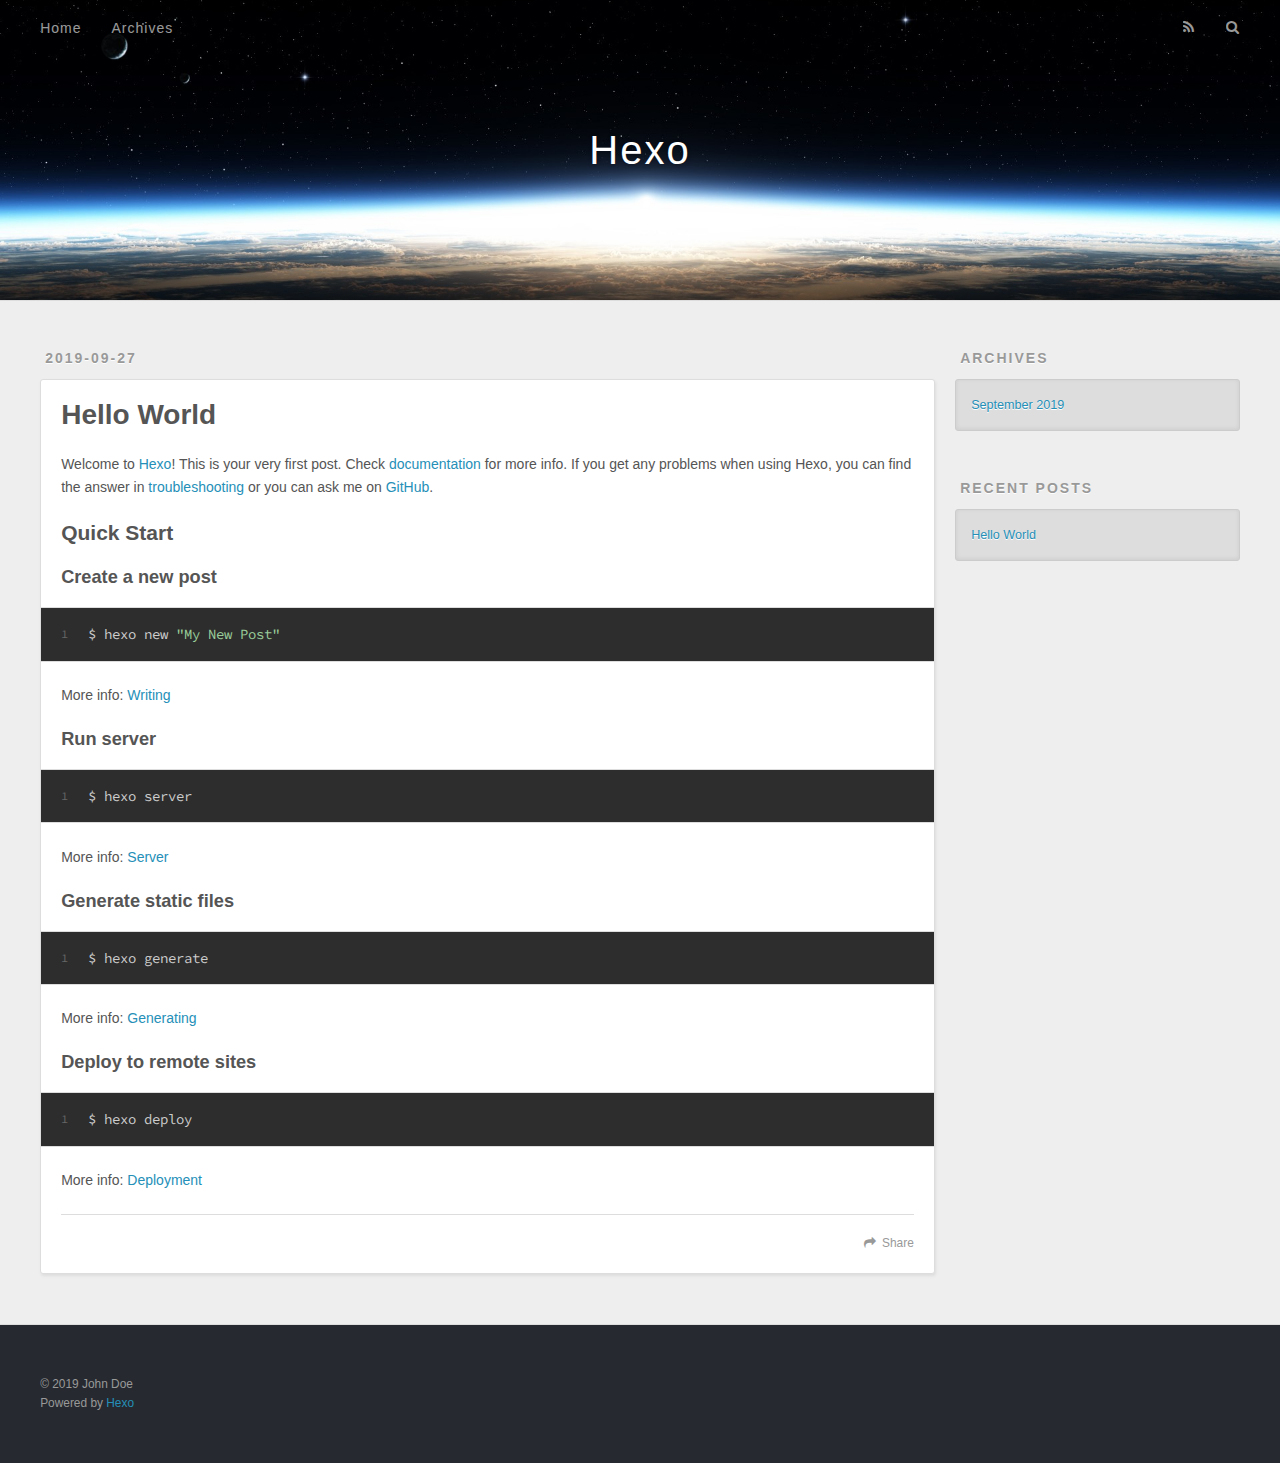
==== index.html @ 36902cad "Site updated: 2019-09-27 15:54:40" ====
<!DOCTYPE html>
<html>
<head><meta name="generator" content="Hexo 3.9.0">
  <meta charset="utf-8">
  

  
  <title>Hexo</title>
  <meta name="viewport" content="width=device-width, initial-scale=1, maximum-scale=1">
  <meta property="og:type" content="website">
<meta property="og:title" content="Hexo">
<meta property="og:url" content="http://yoursite.com/index.html">
<meta property="og:site_name" content="Hexo">
<meta property="og:locale" content="en">
<meta name="twitter:card" content="summary">
<meta name="twitter:title" content="Hexo">
  
    <link rel="alternate" href="/atom.xml" title="Hexo" type="application/atom+xml">
  
  
    <link rel="icon" href="/favicon.png">
  
  
    <link href="//fonts.googleapis.com/css?family=Source+Code+Pro" rel="stylesheet" type="text/css">
  
  <link rel="stylesheet" href="/css/style.css">
</head>
</html>
<body>
  <div id="container">
    <div id="wrap">
      <header id="header">
  <div id="banner"></div>
  <div id="header-outer" class="outer">
    <div id="header-title" class="inner">
      <h1 id="logo-wrap">
        <a href="/" id="logo">Hexo</a>
      </h1>
      
    </div>
    <div id="header-inner" class="inner">
      <nav id="main-nav">
        <a id="main-nav-toggle" class="nav-icon"></a>
        
          <a class="main-nav-link" href="/">Home</a>
        
          <a class="main-nav-link" href="/archives">Archives</a>
        
      </nav>
      <nav id="sub-nav">
        
          <a id="nav-rss-link" class="nav-icon" href="/atom.xml" title="RSS Feed"></a>
        
        <a id="nav-search-btn" class="nav-icon" title="Search"></a>
      </nav>
      <div id="search-form-wrap">
        <form action="//google.com/search" method="get" accept-charset="UTF-8" class="search-form"><input type="search" name="q" class="search-form-input" placeholder="Search"><button type="submit" class="search-form-submit">&#xF002;</button><input type="hidden" name="sitesearch" value="http://yoursite.com"></form>
      </div>
    </div>
  </div>
</header>
      <div class="outer">
        <section id="main">
  
    <article id="post-hello-world" class="article article-type-post" itemscope itemprop="blogPost">
  <div class="article-meta">
    <a href="/2019/09/27/hello-world/" class="article-date">
  <time datetime="2019-09-27T07:48:24.121Z" itemprop="datePublished">2019-09-27</time>
</a>
    
  </div>
  <div class="article-inner">
    
    
      <header class="article-header">
        
  
    <h1 itemprop="name">
      <a class="article-title" href="/2019/09/27/hello-world/">Hello World</a>
    </h1>
  

      </header>
    
    <div class="article-entry" itemprop="articleBody">
      
        <p>Welcome to <a href="https://hexo.io/" target="_blank" rel="noopener">Hexo</a>! This is your very first post. Check <a href="https://hexo.io/docs/" target="_blank" rel="noopener">documentation</a> for more info. If you get any problems when using Hexo, you can find the answer in <a href="https://hexo.io/docs/troubleshooting.html" target="_blank" rel="noopener">troubleshooting</a> or you can ask me on <a href="https://github.com/hexojs/hexo/issues" target="_blank" rel="noopener">GitHub</a>.</p>
<h2 id="Quick-Start"><a href="#Quick-Start" class="headerlink" title="Quick Start"></a>Quick Start</h2><h3 id="Create-a-new-post"><a href="#Create-a-new-post" class="headerlink" title="Create a new post"></a>Create a new post</h3><figure class="highlight bash"><table><tr><td class="gutter"><pre><span class="line">1</span><br></pre></td><td class="code"><pre><span class="line">$ hexo new <span class="string">"My New Post"</span></span><br></pre></td></tr></table></figure>

<p>More info: <a href="https://hexo.io/docs/writing.html" target="_blank" rel="noopener">Writing</a></p>
<h3 id="Run-server"><a href="#Run-server" class="headerlink" title="Run server"></a>Run server</h3><figure class="highlight bash"><table><tr><td class="gutter"><pre><span class="line">1</span><br></pre></td><td class="code"><pre><span class="line">$ hexo server</span><br></pre></td></tr></table></figure>

<p>More info: <a href="https://hexo.io/docs/server.html" target="_blank" rel="noopener">Server</a></p>
<h3 id="Generate-static-files"><a href="#Generate-static-files" class="headerlink" title="Generate static files"></a>Generate static files</h3><figure class="highlight bash"><table><tr><td class="gutter"><pre><span class="line">1</span><br></pre></td><td class="code"><pre><span class="line">$ hexo generate</span><br></pre></td></tr></table></figure>

<p>More info: <a href="https://hexo.io/docs/generating.html" target="_blank" rel="noopener">Generating</a></p>
<h3 id="Deploy-to-remote-sites"><a href="#Deploy-to-remote-sites" class="headerlink" title="Deploy to remote sites"></a>Deploy to remote sites</h3><figure class="highlight bash"><table><tr><td class="gutter"><pre><span class="line">1</span><br></pre></td><td class="code"><pre><span class="line">$ hexo deploy</span><br></pre></td></tr></table></figure>

<p>More info: <a href="https://hexo.io/docs/deployment.html" target="_blank" rel="noopener">Deployment</a></p>

      
    </div>
    <footer class="article-footer">
      <a data-url="http://yoursite.com/2019/09/27/hello-world/" data-id="ck11tum9l0000dov4qiqhm4bk" class="article-share-link">Share</a>
      
      
    </footer>
  </div>
  
</article>


  


</section>
        
          <aside id="sidebar">
  
    

  
    

  
    
  
    
  <div class="widget-wrap">
    <h3 class="widget-title">Archives</h3>
    <div class="widget">
      <ul class="archive-list"><li class="archive-list-item"><a class="archive-list-link" href="/archives/2019/09/">September 2019</a></li></ul>
    </div>
  </div>


  
    
  <div class="widget-wrap">
    <h3 class="widget-title">Recent Posts</h3>
    <div class="widget">
      <ul>
        
          <li>
            <a href="/2019/09/27/hello-world/">Hello World</a>
          </li>
        
      </ul>
    </div>
  </div>

  
</aside>
        
      </div>
      <footer id="footer">
  
  <div class="outer">
    <div id="footer-info" class="inner">
      &copy; 2019 John Doe<br>
      Powered by <a href="http://hexo.io/" target="_blank">Hexo</a>
    </div>
  </div>
</footer>
    </div>
    <nav id="mobile-nav">
  
    <a href="/" class="mobile-nav-link">Home</a>
  
    <a href="/archives" class="mobile-nav-link">Archives</a>
  
</nav>
    

<script src="//ajax.googleapis.com/ajax/libs/jquery/2.0.3/jquery.min.js"></script>


  <link rel="stylesheet" href="/fancybox/jquery.fancybox.css">
  <script src="/fancybox/jquery.fancybox.pack.js"></script>


<script src="/js/script.js"></script>



  </div>
</body>
</html>
---- css/style.css ----
body {
  width: 100%;
}
body:before,
body:after {
  content: "";
  display: table;
}
body:after {
  clear: both;
}
html,
body,
div,
span,
applet,
object,
iframe,
h1,
h2,
h3,
h4,
h5,
h6,
p,
blockquote,
pre,
a,
abbr,
acronym,
address,
big,
cite,
code,
del,
dfn,
em,
img,
ins,
kbd,
q,
s,
samp,
small,
strike,
strong,
sub,
sup,
tt,
var,
dl,
dt,
dd,
ol,
ul,
li,
fieldset,
form,
label,
legend,
table,
caption,
tbody,
tfoot,
thead,
tr,
th,
td {
  margin: 0;
  padding: 0;
  border: 0;
  outline: 0;
  font-weight: inherit;
  font-style: inherit;
  font-family: inherit;
  font-size: 100%;
  vertical-align: baseline;
}
body {
  line-height: 1;
  color: #000;
  background: #fff;
}
ol,
ul {
  list-style: none;
}
table {
  border-collapse: separate;
  border-spacing: 0;
  vertical-align: middle;
}
caption,
th,
td {
  text-align: left;
  font-weight: normal;
  vertical-align: middle;
}
a img {
  border: none;
}
input,
button {
  margin: 0;
  padding: 0;
}
input::-moz-focus-inner,
button::-moz-focus-inner {
  border: 0;
  padding: 0;
}
@font-face {
  font-family: FontAwesome;
  font-style: normal;
  font-weight: normal;
  src: url("fonts/fontawesome-webfont.eot?v=#4.0.3");
  src: url("fonts/fontawesome-webfont.eot?#iefix&v=#4.0.3") format("embedded-opentype"), url("fonts/fontawesome-webfont.woff?v=#4.0.3") format("woff"), url("fonts/fontawesome-webfont.ttf?v=#4.0.3") format("truetype"), url("fonts/fontawesome-webfont.svg#fontawesomeregular?v=#4.0.3") format("svg");
}
html,
body,
#container {
  height: 100%;
}
body {
  background: #eee;
  font: 14px -apple-system, BlinkMacSystemFont, "Segoe UI", "Roboto", "Oxygen", "Ubuntu", "Cantarell", "Fira Sans", "Droid Sans", "Helvetica Neue", sans-serif;
  -webkit-text-size-adjust: 100%;
}
.outer {
  max-width: 1220px;
  margin: 0 auto;
  padding: 0 20px;
}
.outer:before,
.outer:after {
  content: "";
  display: table;
}
.outer:after {
  clear: both;
}
.inner {
  display: inline;
  float: left;
  width: 98.33333333333333%;
  margin: 0 0.833333333333333%;
}
.left,
.alignleft {
  float: left;
}
.right,
.alignright {
  float: right;
}
.clear {
  clear: both;
}
#container {
  position: relative;
}
.mobile-nav-on {
  overflow: hidden;
}
#wrap {
  height: 100%;
  width: 100%;
  position: absolute;
  top: 0;
  left: 0;
  -webkit-transition: 0.2s ease-out;
  -moz-transition: 0.2s ease-out;
  -ms-transition: 0.2s ease-out;
  transition: 0.2s ease-out;
  z-index: 1;
  background: #eee;
}
.mobile-nav-on #wrap {
  left: 280px;
}
@media screen and (min-width: 768px) {
  #main {
    display: inline;
    float: left;
    width: 73.33333333333333%;
    margin: 0 0.833333333333333%;
  }
}
.article-date,
.article-category-link,
.archive-year,
.widget-title {
  text-decoration: none;
  text-transform: uppercase;
  letter-spacing: 2px;
  color: #999;
  margin-bottom: 1em;
  margin-left: 5px;
  line-height: 1em;
  text-shadow: 0 1px #fff;
  font-weight: bold;
}
.article-inner,
.archive-article-inner {
  background: #fff;
  -webkit-box-shadow: 1px 2px 3px #ddd;
  box-shadow: 1px 2px 3px #ddd;
  border: 1px solid #ddd;
  border-radius: 3px;
}
.article-entry h1,
.widget h1 {
  font-size: 2em;
}
.article-entry h2,
.widget h2 {
  font-size: 1.5em;
}
.article-entry h3,
.widget h3 {
  font-size: 1.3em;
}
.article-entry h4,
.widget h4 {
  font-size: 1.2em;
}
.article-entry h5,
.widget h5 {
  font-size: 1em;
}
.article-entry h6,
.widget h6 {
  font-size: 1em;
  color: #999;
}
.article-entry hr,
.widget hr {
  border: 1px dashed #ddd;
}
.article-entry strong,
.widget strong {
  font-weight: bold;
}
.article-entry em,
.widget em,
.article-entry cite,
.widget cite {
  font-style: italic;
}
.article-entry sup,
.widget sup,
.article-entry sub,
.widget sub {
  font-size: 0.75em;
  line-height: 0;
  position: relative;
  vertical-align: baseline;
}
.article-entry sup,
.widget sup {
  top: -0.5em;
}
.article-entry sub,
.widget sub {
  bottom: -0.2em;
}
.article-entry small,
.widget small {
  font-size: 0.85em;
}
.article-entry acronym,
.widget acronym,
.article-entry abbr,
.widget abbr {
  border-bottom: 1px dotted;
}
.article-entry ul,
.widget ul,
.article-entry ol,
.widget ol,
.article-entry dl,
.widget dl {
  margin: 0 20px;
  line-height: 1.6em;
}
.article-entry ul ul,
.widget ul ul,
.article-entry ol ul,
.widget ol ul,
.article-entry ul ol,
.widget ul ol,
.article-entry ol ol,
.widget ol ol {
  margin-top: 0;
  margin-bottom: 0;
}
.article-entry ul,
.widget ul {
  list-style: disc;
}
.article-entry ol,
.widget ol {
  list-style: decimal;
}
.article-entry dt,
.widget dt {
  font-weight: bold;
}
#header {
  height: 300px;
  position: relative;
  border-bottom: 1px solid #ddd;
}
#header:before,
#header:after {
  content: "";
  position: absolute;
  left: 0;
  right: 0;
  height: 40px;
}
#header:before {
  top: 0;
  background: -webkit-linear-gradient(rgba(0,0,0,0.2), transparent);
  background: -moz-linear-gradient(rgba(0,0,0,0.2), transparent);
  background: -ms-linear-gradient(rgba(0,0,0,0.2), transparent);
  background: linear-gradient(rgba(0,0,0,0.2), transparent);
}
#header:after {
  bottom: 0;
  background: -webkit-linear-gradient(transparent, rgba(0,0,0,0.2));
  background: -moz-linear-gradient(transparent, rgba(0,0,0,0.2));
  background: -ms-linear-gradient(transparent, rgba(0,0,0,0.2));
  background: linear-gradient(transparent, rgba(0,0,0,0.2));
}
#header-outer {
  height: 100%;
  position: relative;
}
#header-inner {
  position: relative;
  overflow: hidden;
}
#banner {
  position: absolute;
  top: 0;
  left: 0;
  width: 100%;
  height: 100%;
  background: url("images/banner.jpg") center #000;
  -webkit-background-size: cover;
  -moz-background-size: cover;
  background-size: cover;
  z-index: -1;
}
#header-title {
  text-align: center;
  height: 40px;
  position: absolute;
  top: 50%;
  left: 0;
  margin-top: -20px;
}
#logo,
#subtitle {
  text-decoration: none;
  color: #fff;
  font-weight: 300;
  text-shadow: 0 1px 4px rgba(0,0,0,0.3);
}
#logo {
  font-size: 40px;
  line-height: 40px;
  letter-spacing: 2px;
}
#subtitle {
  font-size: 16px;
  line-height: 16px;
  letter-spacing: 1px;
}
#subtitle-wrap {
  margin-top: 16px;
}
#main-nav {
  float: left;
  margin-left: -15px;
}
.nav-icon,
.main-nav-link {
  float: left;
  color: #fff;
  opacity: 0.6;
  text-decoration: none;
  text-shadow: 0 1px rgba(0,0,0,0.2);
  -webkit-transition: opacity 0.2s;
  -moz-transition: opacity 0.2s;
  -ms-transition: opacity 0.2s;
  transition: opacity 0.2s;
  display: block;
  padding: 20px 15px;
}
.nav-icon:hover,
.main-nav-link:hover {
  opacity: 1;
}
.nav-icon {
  font-family: FontAwesome;
  text-align: center;
  font-size: 14px;
  width: 14px;
  height: 14px;
  padding: 20px 15px;
  position: relative;
  cursor: pointer;
}
.main-nav-link {
  font-weight: 300;
  letter-spacing: 1px;
}
@media screen and (max-width: 479px) {
  .main-nav-link {
    display: none;
  }
}
#main-nav-toggle {
  display: none;
}
#main-nav-toggle:before {
  content: "\f0c9";
}
@media screen and (max-width: 479px) {
  #main-nav-toggle {
    display: block;
  }
}
#sub-nav {
  float: right;
  margin-right: -15px;
}
#nav-rss-link:before {
  content: "\f09e";
}
#nav-search-btn:before {
  content: "\f002";
}
#search-form-wrap {
  position: absolute;
  top: 15px;
  width: 150px;
  height: 30px;
  right: -150px;
  opacity: 0;
  -webkit-transition: 0.2s ease-out;
  -moz-transition: 0.2s ease-out;
  -ms-transition: 0.2s ease-out;
  transition: 0.2s ease-out;
}
#search-form-wrap.on {
  opacity: 1;
  right: 0;
}
@media screen and (max-width: 479px) {
  #search-form-wrap {
    width: 100%;
    right: -100%;
  }
}
.search-form {
  position: absolute;
  top: 0;
  left: 0;
  right: 0;
  background: #fff;
  padding: 5px 15px;
  border-radius: 15px;
  -webkit-box-shadow: 0 0 10px rgba(0,0,0,0.3);
  box-shadow: 0 0 10px rgba(0,0,0,0.3);
}
.search-form-input {
  border: none;
  background: none;
  color: #555;
  width: 100%;
  font: 13px -apple-system, BlinkMacSystemFont, "Segoe UI", "Roboto", "Oxygen", "Ubuntu", "Cantarell", "Fira Sans", "Droid Sans", "Helvetica Neue", sans-serif;
  outline: none;
}
.search-form-input::-webkit-search-results-decoration,
.search-form-input::-webkit-search-cancel-button {
  -webkit-appearance: none;
}
.search-form-submit {
  position: absolute;
  top: 50%;
  right: 10px;
  margin-top: -7px;
  font: 13px FontAwesome;
  border: none;
  background: none;
  color: #bbb;
  cursor: pointer;
}
.search-form-submit:hover,
.search-form-submit:focus {
  color: #777;
}
.article {
  margin: 50px 0;
}
.article-inner {
  overflow: hidden;
}
.article-meta:before,
.article-meta:after {
  content: "";
  display: table;
}
.article-meta:after {
  clear: both;
}
.article-date {
  float: left;
}
.article-category {
  float: left;
  line-height: 1em;
  color: #ccc;
  text-shadow: 0 1px #fff;
  margin-left: 8px;
}
.article-category:before {
  content: "\2022";
}
.article-category-link {
  margin: 0 12px 1em;
}
.article-header {
  padding: 20px 20px 0;
}
.article-title {
  text-decoration: none;
  font-size: 2em;
  font-weight: bold;
  color: #555;
  line-height: 1.1em;
  -webkit-transition: color 0.2s;
  -moz-transition: color 0.2s;
  -ms-transition: color 0.2s;
  transition: color 0.2s;
}
a.article-title:hover {
  color: #258fb8;
}
.article-entry {
  color: #555;
  padding: 0 20px;
}
.article-entry:before,
.article-entry:after {
  content: "";
  display: table;
}
.article-entry:after {
  clear: both;
}
.article-entry p,
.article-entry table {
  line-height: 1.6em;
  margin: 1.6em 0;
}
.article-entry h1,
.article-entry h2,
.article-entry h3,
.article-entry h4,
.article-entry h5,
.article-entry h6 {
  font-weight: bold;
}
.article-entry h1,
.article-entry h2,
.article-entry h3,
.article-entry h4,
.article-entry h5,
.article-entry h6 {
  line-height: 1.1em;
  margin: 1.1em 0;
}
.article-entry a {
  color: #258fb8;
  text-decoration: none;
}
.article-entry a:hover {
  text-decoration: underline;
}
.article-entry ul,
.article-entry ol,
.article-entry dl {
  margin-top: 1.6em;
  margin-bottom: 1.6em;
}
.article-entry img,
.article-entry video {
  max-width: 100%;
  height: auto;
  display: block;
  margin: auto;
}
.article-entry iframe {
  border: none;
}
.article-entry table {
  width: 100%;
  border-collapse: collapse;
  border-spacing: 0;
}
.article-entry th {
  font-weight: bold;
  border-bottom: 3px solid #ddd;
  padding-bottom: 0.5em;
}
.article-entry td {
  border-bottom: 1px solid #ddd;
  padding: 10px 0;
}
.article-entry blockquote {
  font-family: Georgia, "Times New Roman", serif;
  font-size: 1.4em;
  margin: 1.6em 20px;
  text-align: center;
}
.article-entry blockquote footer {
  font-size: 14px;
  margin: 1.6em 0;
  font-family: -apple-system, BlinkMacSystemFont, "Segoe UI", "Roboto", "Oxygen", "Ubuntu", "Cantarell", "Fira Sans", "Droid Sans", "Helvetica Neue", sans-serif;
}
.article-entry blockquote footer cite:before {
  content: "—";
  padding: 0 0.5em;
}
.article-entry .pullquote {
  text-align: left;
  width: 45%;
  margin: 0;
}
.article-entry .pullquote.left {
  margin-left: 0.5em;
  margin-right: 1em;
}
.article-entry .pullquote.right {
  margin-right: 0.5em;
  margin-left: 1em;
}
.article-entry .caption {
  color: #999;
  display: block;
  font-size: 0.9em;
  margin-top: 0.5em;
  position: relative;
  text-align: center;
}
.article-entry .video-container {
  position: relative;
  padding-top: 56.25%;
  height: 0;
  overflow: hidden;
}
.article-entry .video-container iframe,
.article-entry .video-container object,
.article-entry .video-container embed {
  position: absolute;
  top: 0;
  left: 0;
  width: 100%;
  height: 100%;
  margin-top: 0;
}
.article-more-link a {
  display: inline-block;
  line-height: 1em;
  padding: 6px 15px;
  border-radius: 15px;
  background: #eee;
  color: #999;
  text-shadow: 0 1px #fff;
  text-decoration: none;
}
.article-more-link a:hover {
  background: #258fb8;
  color: #fff;
  text-decoration: none;
  text-shadow: 0 1px #1e7293;
}
.article-footer {
  font-size: 0.85em;
  line-height: 1.6em;
  border-top: 1px solid #ddd;
  padding-top: 1.6em;
  margin: 0 20px 20px;
}
.article-footer:before,
.article-footer:after {
  content: "";
  display: table;
}
.article-footer:after {
  clear: both;
}
.article-footer a {
  color: #999;
  text-decoration: none;
}
.article-footer a:hover {
  color: #555;
}
.article-tag-list-item {
  float: left;
  margin-right: 10px;
}
.article-tag-list-link:before {
  content: "#";
}
.article-comment-link {
  float: right;
}
.article-comment-link:before {
  content: "\f075";
  font-family: FontAwesome;
  padding-right: 8px;
}
.article-share-link {
  cursor: pointer;
  float: right;
  margin-left: 20px;
}
.article-share-link:before {
  content: "\f064";
  font-family: FontAwesome;
  padding-right: 6px;
}
#article-nav {
  position: relative;
}
#article-nav:before,
#article-nav:after {
  content: "";
  display: table;
}
#article-nav:after {
  clear: both;
}
@media screen and (min-width: 768px) {
  #article-nav {
    margin: 50px 0;
  }
  #article-nav:before {
    width: 8px;
    height: 8px;
    position: absolute;
    top: 50%;
    left: 50%;
    margin-top: -4px;
    margin-left: -4px;
    content: "";
    border-radius: 50%;
    background: #ddd;
    -webkit-box-shadow: 0 1px 2px #fff;
    box-shadow: 0 1px 2px #fff;
  }
}
.article-nav-link-wrap {
  text-decoration: none;
  text-shadow: 0 1px #fff;
  color: #999;
  -webkit-box-sizing: border-box;
  -moz-box-sizing: border-box;
  box-sizing: border-box;
  margin-top: 50px;
  text-align: center;
  display: block;
}
.article-nav-link-wrap:hover {
  color: #555;
}
@media screen and (min-width: 768px) {
  .article-nav-link-wrap {
    width: 50%;
    margin-top: 0;
  }
}
@media screen and (min-width: 768px) {
  #article-nav-newer {
    float: left;
    text-align: right;
    padding-right: 20px;
  }
}
@media screen and (min-width: 768px) {
  #article-nav-older {
    float: right;
    text-align: left;
    padding-left: 20px;
  }
}
.article-nav-caption {
  text-transform: uppercase;
  letter-spacing: 2px;
  color: #ddd;
  line-height: 1em;
  font-weight: bold;
}
#article-nav-newer .article-nav-caption {
  margin-right: -2px;
}
.article-nav-title {
  font-size: 0.85em;
  line-height: 1.6em;
  margin-top: 0.5em;
}
.article-share-box {
  position: absolute;
  display: none;
  background: #fff;
  -webkit-box-shadow: 1px 2px 10px rgba(0,0,0,0.2);
  box-shadow: 1px 2px 10px rgba(0,0,0,0.2);
  border-radius: 3px;
  margin-left: -145px;
  overflow: hidden;
  z-index: 1;
}
.article-share-box.on {
  display: block;
}
.article-share-input {
  width: 100%;
  background: none;
  -webkit-box-sizing: border-box;
  -moz-box-sizing: border-box;
  box-sizing: border-box;
  font: 14px -apple-system, BlinkMacSystemFont, "Segoe UI", "Roboto", "Oxygen", "Ubuntu", "Cantarell", "Fira Sans", "Droid Sans", "Helvetica Neue", sans-serif;
  padding: 0 15px;
  color: #555;
  outline: none;
  border: 1px solid #ddd;
  border-radius: 3px 3px 0 0;
  height: 36px;
  line-height: 36px;
}
.article-share-links {
  background: #eee;
}
.article-share-links:before,
.article-share-links:after {
  content: "";
  display: table;
}
.article-share-links:after {
  clear: both;
}
.article-share-twitter,
.article-share-facebook,
.article-share-pinterest,
.article-share-google {
  width: 50px;
  height: 36px;
  display: block;
  float: left;
  position: relative;
  color: #999;
  text-shadow: 0 1px #fff;
}
.article-share-twitter:before,
.article-share-facebook:before,
.article-share-pinterest:before,
.article-share-google:before {
  font-size: 20px;
  font-family: FontAwesome;
  width: 20px;
  height: 20px;
  position: absolute;
  top: 50%;
  left: 50%;
  margin-top: -10px;
  margin-left: -10px;
  text-align: center;
}
.article-share-twitter:hover,
.article-share-facebook:hover,
.article-share-pinterest:hover,
.article-share-google:hover {
  color: #fff;
}
.article-share-twitter:before {
  content: "\f099";
}
.article-share-twitter:hover {
  background: #00aced;
  text-shadow: 0 1px #008abe;
}
.article-share-facebook:before {
  content: "\f09a";
}
.article-share-facebook:hover {
  background: #3b5998;
  text-shadow: 0 1px #2f477a;
}
.article-share-pinterest:before {
  content: "\f0d2";
}
.article-share-pinterest:hover {
  background: #cb2027;
  text-shadow: 0 1px #a21a1f;
}
.article-share-google:before {
  content: "\f0d5";
}
.article-share-google:hover {
  background: #dd4b39;
  text-shadow: 0 1px #be3221;
}
.article-gallery {
  background: #000;
  position: relative;
}
.article-gallery-photos {
  position: relative;
  overflow: hidden;
}
.article-gallery-img {
  display: none;
  max-width: 100%;
}
.article-gallery-img:first-child {
  display: block;
}
.article-gallery-img.loaded {
  position: absolute;
  display: block;
}
.article-gallery-img img {
  display: block;
  max-width: 100%;
  margin: 0 auto;
}
#comments {
  background: #fff;
  -webkit-box-shadow: 1px 2px 3px #ddd;
  box-shadow: 1px 2px 3px #ddd;
  padding: 20px;
  border: 1px solid #ddd;
  border-radius: 3px;
  margin: 50px 0;
}
#comments a {
  color: #258fb8;
}
.archives-wrap {
  margin: 50px 0;
}
.archives:before,
.archives:after {
  content: "";
  display: table;
}
.archives:after {
  clear: both;
}
.archive-year-wrap {
  margin-bottom: 1em;
}
.archives {
  -webkit-column-gap: 10px;
  -moz-column-gap: 10px;
  column-gap: 10px;
}
@media screen and (min-width: 480px) and (max-width: 767px) {
  .archives {
    -webkit-column-count: 2;
    -moz-column-count: 2;
    column-count: 2;
  }
}
@media screen and (min-width: 768px) {
  .archives {
    -webkit-column-count: 3;
    -moz-column-count: 3;
    column-count: 3;
  }
}
.archive-article {
  -webkit-column-break-inside: avoid;
  page-break-inside: avoid;
  overflow: hidden;
  break-inside: avoid-column;
}
.archive-article-inner {
  padding: 10px;
  margin-bottom: 15px;
}
.archive-article-title {
  text-decoration: none;
  font-weight: bold;
  color: #555;
  -webkit-transition: color 0.2s;
  -moz-transition: color 0.2s;
  -ms-transition: color 0.2s;
  transition: color 0.2s;
  line-height: 1.6em;
}
.archive-article-title:hover {
  color: #258fb8;
}
.archive-article-footer {
  margin-top: 1em;
}
.archive-article-date {
  color: #999;
  text-decoration: none;
  font-size: 0.85em;
  line-height: 1em;
  margin-bottom: 0.5em;
  display: block;
}
#page-nav {
  margin: 50px auto;
  background: #fff;
  -webkit-box-shadow: 1px 2px 3px #ddd;
  box-shadow: 1px 2px 3px #ddd;
  border: 1px solid #ddd;
  border-radius: 3px;
  text-align: center;
  color: #999;
  overflow: hidden;
}
#page-nav:before,
#page-nav:after {
  content: "";
  display: table;
}
#page-nav:after {
  clear: both;
}
#page-nav a,
#page-nav span {
  padding: 10px 20px;
  line-height: 1;
  height: 2ex;
}
#page-nav a {
  color: #999;
  text-decoration: none;
}
#page-nav a:hover {
  background: #999;
  color: #fff;
}
#page-nav .prev {
  float: left;
}
#page-nav .next {
  float: right;
}
#page-nav .page-number {
  display: inline-block;
}
@media screen and (max-width: 479px) {
  #page-nav .page-number {
    display: none;
  }
}
#page-nav .current {
  color: #555;
  font-weight: bold;
}
#page-nav .space {
  color: #ddd;
}
#footer {
  background: #262a30;
  padding: 50px 0;
  border-top: 1px solid #ddd;
  color: #999;
}
#footer a {
  color: #258fb8;
  text-decoration: none;
}
#footer a:hover {
  text-decoration: underline;
}
#footer-info {
  line-height: 1.6em;
  font-size: 0.85em;
}
.article-entry pre,
.article-entry .highlight {
  background: #2d2d2d;
  margin: 0 -20px;
  padding: 15px 20px;
  border-style: solid;
  border-color: #ddd;
  border-width: 1px 0;
  overflow: auto;
  color: #ccc;
  line-height: 22.400000000000002px;
}
.article-entry .highlight .gutter pre,
.article-entry .gist .gist-file .gist-data .line-numbers {
  color: #666;
  font-size: 0.85em;
}
.article-entry pre,
.article-entry code {
  font-family: "Source Code Pro", Consolas, Monaco, Menlo, Consolas, monospace;
}
.article-entry code {
  background: #eee;
  text-shadow: 0 1px #fff;
  padding: 0 0.3em;
}
.article-entry pre code {
  background: none;
  text-shadow: none;
  padding: 0;
}
.article-entry .highlight pre {
  border: none;
  margin: 0;
  padding: 0;
}
.article-entry .highlight table {
  margin: 0;
  width: auto;
}
.article-entry .highlight td {
  border: none;
  padding: 0;
}
.article-entry .highlight figcaption {
  font-size: 0.85em;
  color: #999;
  line-height: 1em;
  margin-bottom: 1em;
}
.article-entry .highlight figcaption:before,
.article-entry .highlight figcaption:after {
  content: "";
  display: table;
}
.article-entry .highlight figcaption:after {
  clear: both;
}
.article-entry .highlight figcaption a {
  float: right;
}
.article-entry .highlight .gutter pre {
  text-align: right;
  padding-right: 20px;
}
.article-entry .highlight .line {
  height: 22.400000000000002px;
}
.article-entry .highlight .line.marked {
  background: #515151;
}
.article-entry .gist {
  margin: 0 -20px;
  border-style: solid;
  border-color: #ddd;
  border-width: 1px 0;
  background: #2d2d2d;
  padding: 15px 20px 15px 0;
}
.article-entry .gist .gist-file {
  border: none;
  font-family: "Source Code Pro", Consolas, Monaco, Menlo, Consolas, monospace;
  margin: 0;
}
.article-entry .gist .gist-file .gist-data {
  background: none;
  border: none;
}
.article-entry .gist .gist-file .gist-data .line-numbers {
  background: none;
  border: none;
  padding: 0 20px 0 0;
}
.article-entry .gist .gist-file .gist-data .line-data {
  padding: 0 !important;
}
.article-entry .gist .gist-file .highlight {
  margin: 0;
  padding: 0;
  border: none;
}
.article-entry .gist .gist-file .gist-meta {
  background: #2d2d2d;
  color: #999;
  font: 0.85em -apple-system, BlinkMacSystemFont, "Segoe UI", "Roboto", "Oxygen", "Ubuntu", "Cantarell", "Fira Sans", "Droid Sans", "Helvetica Neue", sans-serif;
  text-shadow: 0 0;
  padding: 0;
  margin-top: 1em;
  margin-left: 20px;
}
.article-entry .gist .gist-file .gist-meta a {
  color: #258fb8;
  font-weight: normal;
}
.article-entry .gist .gist-file .gist-meta a:hover {
  text-decoration: underline;
}
pre .comment,
pre .title {
  color: #999;
}
pre .variable,
pre .attribute,
pre .tag,
pre .regexp,
pre .ruby .constant,
pre .xml .tag .title,
pre .xml .pi,
pre .xml .doctype,
pre .html .doctype,
pre .css .id,
pre .css .class,
pre .css .pseudo {
  color: #f2777a;
}
pre .number,
pre .preprocessor,
pre .built_in,
pre .literal,
pre .params,
pre .constant {
  color: #f99157;
}
pre .class,
pre .ruby .class .title,
pre .css .rules .attribute {
  color: #9c9;
}
pre .string,
pre .value,
pre .inheritance,
pre .header,
pre .ruby .symbol,
pre .xml .cdata {
  color: #9c9;
}
pre .css .hexcolor {
  color: #6cc;
}
pre .function,
pre .python .decorator,
pre .python .title,
pre .ruby .function .title,
pre .ruby .title .keyword,
pre .perl .sub,
pre .javascript .title,
pre .coffeescript .title {
  color: #69c;
}
pre .keyword,
pre .javascript .function {
  color: #c9c;
}
@media screen and (max-width: 479px) {
  #mobile-nav {
    position: absolute;
    top: 0;
    left: 0;
    width: 280px;
    height: 100%;
    background: #191919;
    border-right: 1px solid #fff;
  }
}
@media screen and (max-width: 479px) {
  .mobile-nav-link {
    display: block;
    color: #999;
    text-decoration: none;
    padding: 15px 20px;
    font-weight: bold;
  }
  .mobile-nav-link:hover {
    color: #fff;
  }
}
@media screen and (min-width: 768px) {
  #sidebar {
    display: inline;
    float: left;
    width: 23.333333333333332%;
    margin: 0 0.833333333333333%;
  }
}
.widget-wrap {
  margin: 50px 0;
}
.widget {
  color: #777;
  text-shadow: 0 1px #fff;
  background: #ddd;
  -webkit-box-shadow: 0 -1px 4px #ccc inset;
  box-shadow: 0 -1px 4px #ccc inset;
  border: 1px solid #ccc;
  padding: 15px;
  border-radius: 3px;
}
.widget a {
  color: #258fb8;
  text-decoration: none;
}
.widget a:hover {
  text-decoration: underline;
}
.widget ul ul,
.widget ol ul,
.widget dl ul,
.widget ul ol,
.widget ol ol,
.widget dl ol,
.widget ul dl,
.widget ol dl,
.widget dl dl {
  margin-left: 15px;
  list-style: disc;
}
.widget {
  line-height: 1.6em;
  word-wrap: break-word;
  font-size: 0.9em;
}
.widget ul,
.widget ol {
  list-style: none;
  margin: 0;
}
.widget ul ul,
.widget ol ul,
.widget ul ol,
.widget ol ol {
  margin: 0 20px;
}
.widget ul ul,
.widget ol ul {
  list-style: disc;
}
.widget ul ol,
.widget ol ol {
  list-style: decimal;
}
.category-list-count,
.tag-list-count,
.archive-list-count {
  padding-left: 5px;
  color: #999;
  font-size: 0.85em;
}
.category-list-count:before,
.tag-list-count:before,
.archive-list-count:before {
  content: "(";
}
.category-list-count:after,
.tag-list-count:after,
.archive-list-count:after {
  content: ")";
}
.tagcloud a {
  margin-right: 5px;
  display: inline-block;
}
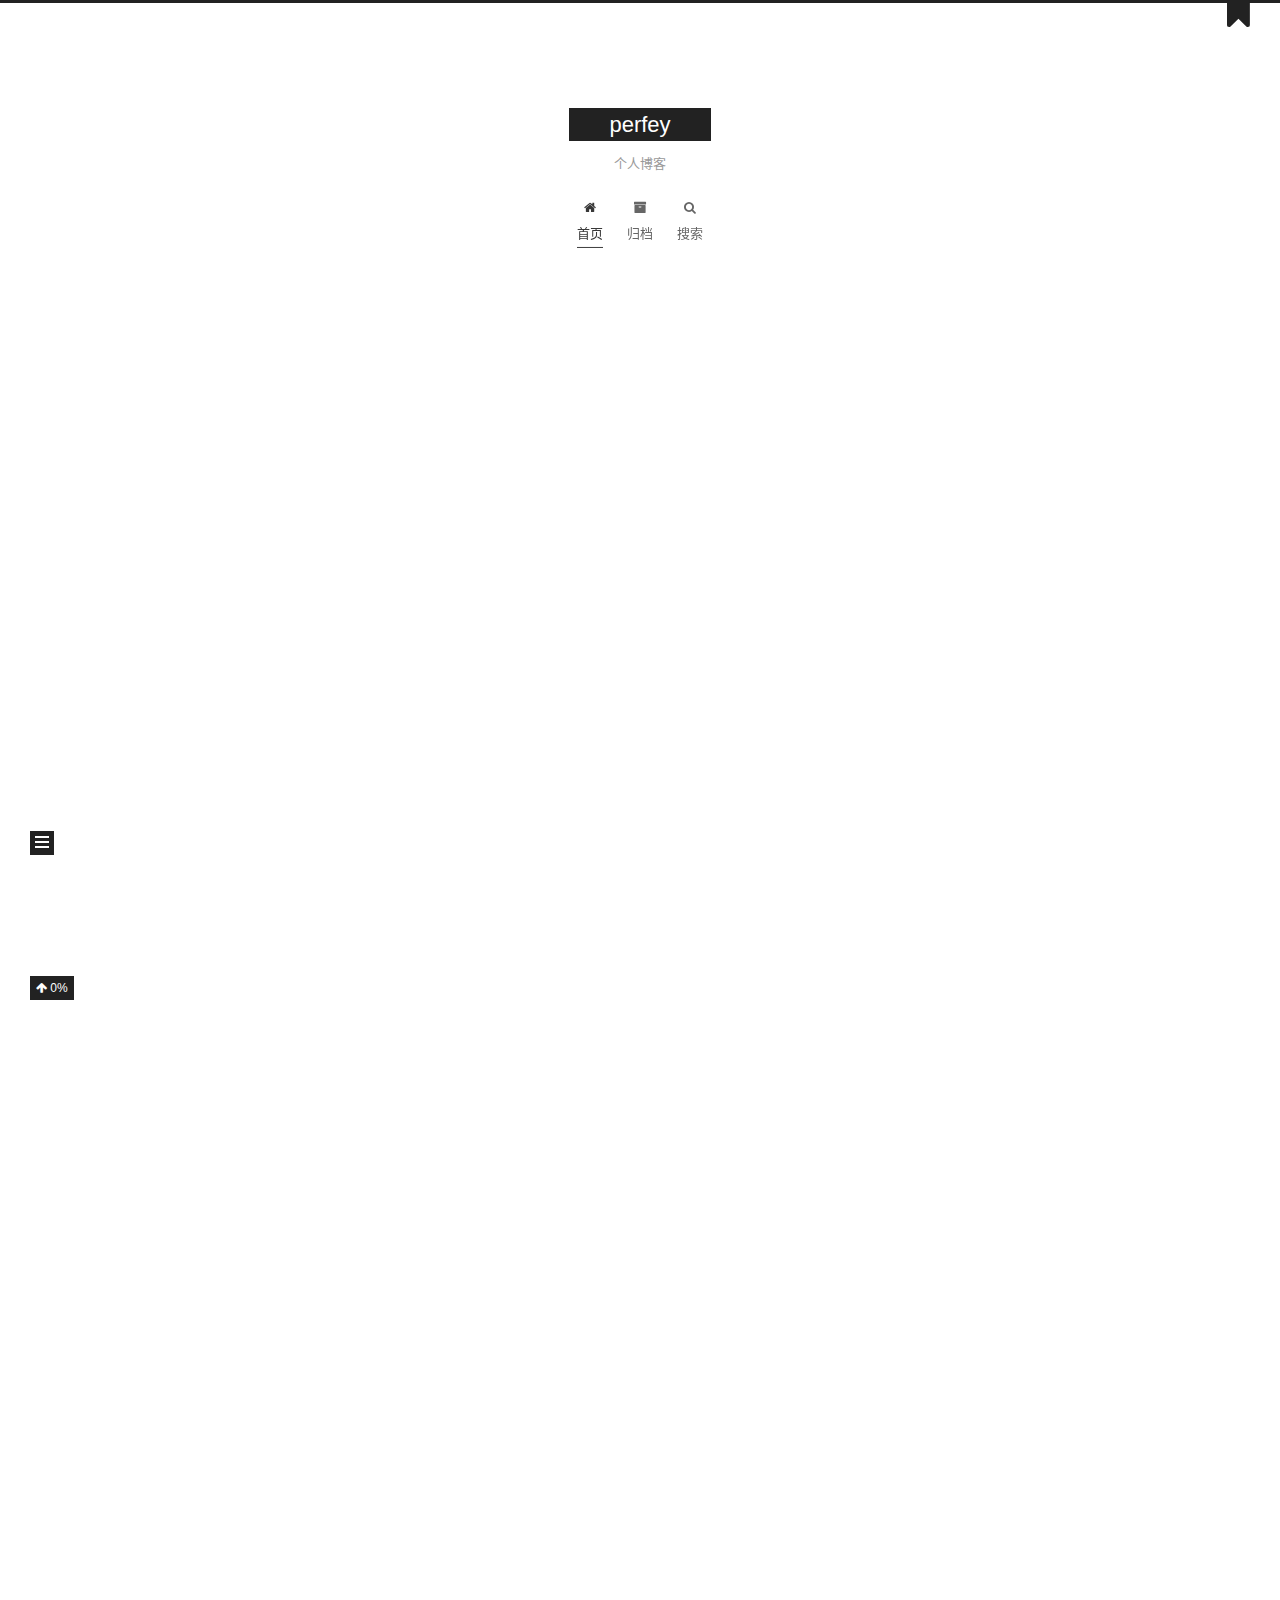
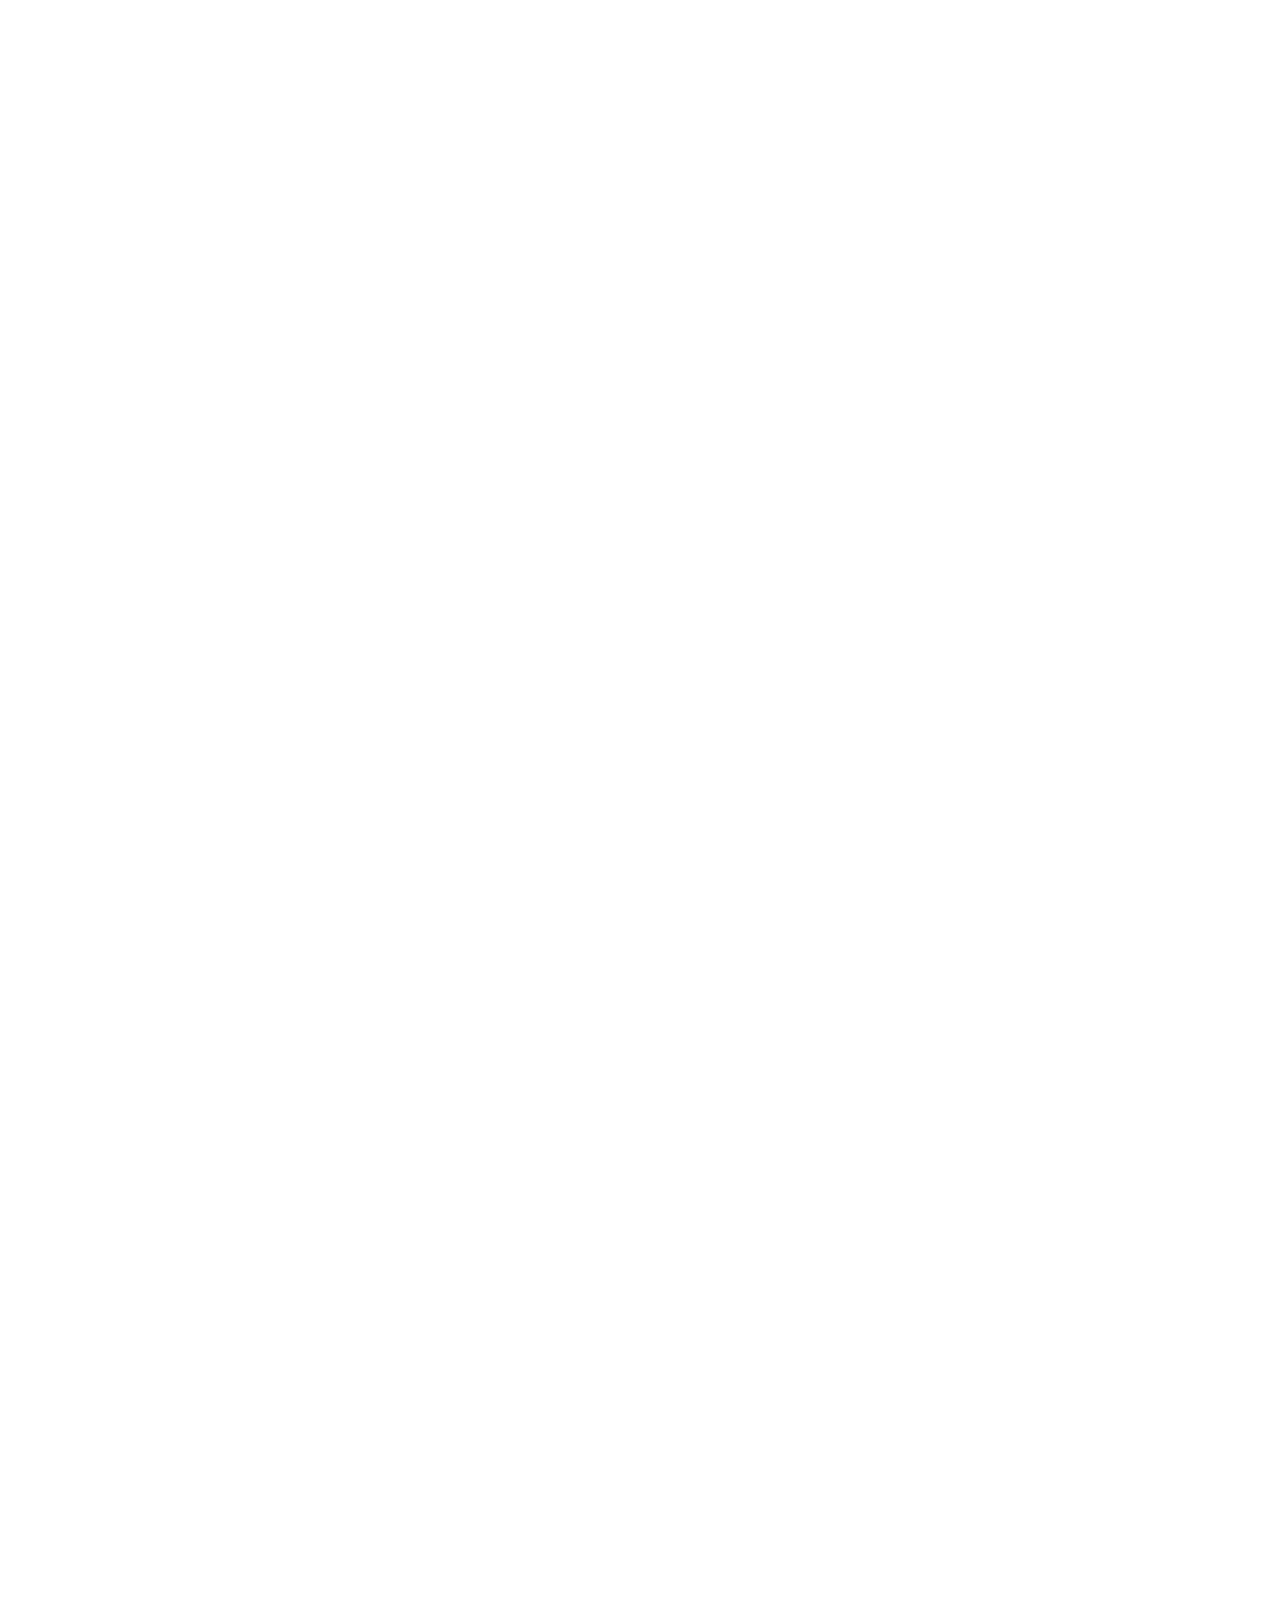
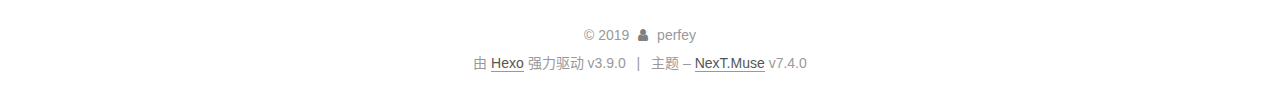
==== commit 697d0584: "Site updated: 2019-09-27 17:38:27" ====
--- a/index.html
+++ b/index.html
@@ -1,90 +1,371 @@
 <!DOCTYPE html>
-<html>
-<head><meta name="generator" content="Hexo 3.9.0">
-  <meta charset="utf-8">
-  
-
-  
-  <title>Hexo</title>
-  <meta name="viewport" content="width=device-width, initial-scale=1, maximum-scale=1">
-  <meta property="og:type" content="website">
-<meta property="og:title" content="Hexo">
+
+
+
+
+
+<html lang="zh-CN">
+<head>
+  <meta charset="UTF-8">
+<meta name="viewport" content="width=device-width, initial-scale=1, maximum-scale=2">
+<meta name="theme-color" content="#222">
+<meta name="generator" content="Hexo 3.9.0">
+  <link rel="apple-touch-icon" sizes="180x180" href="/images/apple-touch-icon.png?v=7.4.0">
+  <link rel="icon" type="image/png" sizes="32x32" href="/images/favicon-32x32.png?v=7.4.0">
+  <link rel="icon" type="image/png" sizes="16x16" href="/images/favicon-16x16.png?v=7.4.0">
+  <link rel="mask-icon" href="/images/safari-pinned-tab.svg?v=7.4.0" color="#222">
+
+<link rel="stylesheet" href="/css/main.css?v=7.4.0">
+
+
+<link rel="stylesheet" href="/lib/font-awesome/css/font-awesome.min.css?v=4.7.0">
+
+
+<script id="hexo-configurations">
+  var NexT = window.NexT || {};
+  var CONFIG = {
+    root: '/',
+    scheme: 'Muse',
+    version: '7.4.0',
+    exturl: false,
+    sidebar: {"position":"left","display":"post","offset":12,"onmobile":false},
+    copycode: {"enable":true,"show_result":true,"style":"mac"},
+    back2top: {"enable":true,"sidebar":false,"scrollpercent":true},
+    bookmark: {"enable":true,"color":"#222","save":"auto"},
+    fancybox: false,
+    mediumzoom: false,
+    lazyload: false,
+    pangu: false,
+    algolia: {
+      appID: '',
+      apiKey: '',
+      indexName: '',
+      hits: {"per_page":10},
+      labels: {"input_placeholder":"Search for Posts","hits_empty":"We didn't find any results for the search: ${query}","hits_stats":"${hits} results found in ${time} ms"}
+    },
+    localsearch: {"enable":true,"trigger":"auto","top_n_per_article":5,"unescape":false,"preload":false},
+    path: 'search.xml',
+    motion: {"enable":true,"async":false,"transition":{"post_block":"fadeIn","post_header":"slideDownIn","post_body":"slideDownIn","coll_header":"slideLeftIn","sidebar":"slideUpIn"}},
+    translation: {
+      copy_button: '复制',
+      copy_success: '复制成功',
+      copy_failure: '复制失败'
+    },
+    sidebarPadding: 40
+  };
+</script>
+
+  <meta name="description" content="主要是学习工作中的笔记">
+<meta name="keywords" content="python,java,爬虫,数据分析">
+<meta property="og:type" content="website">
+<meta property="og:title" content="perfey">
 <meta property="og:url" content="http://yoursite.com/index.html">
-<meta property="og:site_name" content="Hexo">
-<meta property="og:locale" content="en">
+<meta property="og:site_name" content="perfey">
+<meta property="og:description" content="主要是学习工作中的笔记">
+<meta property="og:locale" content="zh-CN">
 <meta name="twitter:card" content="summary">
-<meta name="twitter:title" content="Hexo">
-  
-    <link rel="alternate" href="/atom.xml" title="Hexo" type="application/atom+xml">
-  
-  
-    <link rel="icon" href="/favicon.png">
-  
-  
-    <link href="//fonts.googleapis.com/css?family=Source+Code+Pro" rel="stylesheet" type="text/css">
-  
-  <link rel="stylesheet" href="/css/style.css">
+<meta name="twitter:title" content="perfey">
+<meta name="twitter:description" content="主要是学习工作中的笔记">
+  <link rel="canonical" href="http://yoursite.com/">
+
+
+<script id="page-configurations">
+  // https://hexo.io/docs/variables.html
+  CONFIG.page = {
+    sidebar: "",
+    isHome: true,
+    isPost: false,
+    isPage: false,
+    isArchive: false
+  };
+</script>
+
+  <title>perfey</title>
+  
+
+
+
+
+
+
+
+
+  <noscript>
+  <style>
+  .use-motion .brand,
+  .use-motion .menu-item,
+  .sidebar-inner,
+  .use-motion .post-block,
+  .use-motion .pagination,
+  .use-motion .comments,
+  .use-motion .post-header,
+  .use-motion .post-body,
+  .use-motion .collection-header { opacity: initial; }
+
+  .use-motion .logo,
+  .use-motion .site-title,
+  .use-motion .site-subtitle {
+    opacity: initial;
+    top: initial;
+  }
+
+  .use-motion .logo-line-before i { left: initial; }
+  .use-motion .logo-line-after i { right: initial; }
+  </style>
+</noscript>
+
 </head>
-</html>
-<body>
-  <div id="container">
-    <div id="wrap">
-      <header id="header">
-  <div id="banner"></div>
-  <div id="header-outer" class="outer">
-    <div id="header-title" class="inner">
-      <h1 id="logo-wrap">
-        <a href="/" id="logo">Hexo</a>
-      </h1>
-      
+
+<body itemscope itemtype="http://schema.org/WebPage" lang="zh-CN">
+  <div class="container use-motion">
+    <div class="headband"></div>
+
+    <header id="header" class="header" itemscope itemtype="http://schema.org/WPHeader">
+      <div class="header-inner"><div class="site-brand-container">
+  <div class="site-meta">
+
+    <div>
+      <a href="/" class="brand" rel="start">
+        <span class="logo-line-before"><i></i></span>
+        <span class="site-title">perfey</span>
+        <span class="logo-line-after"><i></i></span>
+      </a>
     </div>
-    <div id="header-inner" class="inner">
-      <nav id="main-nav">
-        <a id="main-nav-toggle" class="nav-icon"></a>
-        
-          <a class="main-nav-link" href="/">Home</a>
-        
-          <a class="main-nav-link" href="/archives">Archives</a>
-        
-      </nav>
-      <nav id="sub-nav">
-        
-          <a id="nav-rss-link" class="nav-icon" href="/atom.xml" title="RSS Feed"></a>
-        
-        <a id="nav-search-btn" class="nav-icon" title="Search"></a>
-      </nav>
-      <div id="search-form-wrap">
-        <form action="//google.com/search" method="get" accept-charset="UTF-8" class="search-form"><input type="search" name="q" class="search-form-input" placeholder="Search"><button type="submit" class="search-form-submit">&#xF002;</button><input type="hidden" name="sitesearch" value="http://yoursite.com"></form>
-      </div>
+        <p class="site-subtitle">个人博客</p>
+      
+  </div>
+
+  <div class="site-nav-toggle">
+    <button aria-label="切换导航栏">
+      <span class="btn-bar"></span>
+      <span class="btn-bar"></span>
+      <span class="btn-bar"></span>
+    </button>
+  </div>
+</div>
+
+
+<nav class="site-nav">
+  
+  <ul id="menu" class="menu">
+      
+      
+      
+        
+        <li class="menu-item menu-item-home">
+      
+    
+
+    <a href="/" rel="section"><i class="menu-item-icon fa fa-fw fa-home"></i> <br>首页</a>
+
+  </li>
+      
+      
+      
+        
+        <li class="menu-item menu-item-archives">
+      
+    
+
+    <a href="/archives/" rel="section"><i class="menu-item-icon fa fa-fw fa-archive"></i> <br>归档</a>
+
+  </li>
+      <li class="menu-item menu-item-search">
+        <a href="javascript:;" class="popup-trigger">
+        
+          <i class="menu-item-icon fa fa-search fa-fw"></i> <br>搜索</a>
+      </li>
+    
+  </ul>
+
+    
+
+</nav>
+  <div class="site-search">
+    <div class="popup search-popup">
+    <div class="search-header">
+  <span class="search-icon">
+    <i class="fa fa-search"></i>
+  </span>
+  <div class="search-input-container">
+    <input autocomplete="off" autocorrect="off" autocapitalize="none"
+           placeholder="搜索..." spellcheck="false"
+           type="text" id="search-input">
+  </div>
+  <span class="popup-btn-close">
+    <i class="fa fa-times-circle"></i>
+  </span>
+</div>
+<div id="search-result"></div>
+
+</div>
+<div class="search-pop-overlay"></div>
+
+  </div>
+</div>
+    </header>
+
+    
+  <div class="back-to-top">
+    <i class="fa fa-arrow-up"></i>
+    <span>0%</span>
+  </div>
+  <a class="book-mark-link book-mark-link-fixed" href="#"></a>
+
+
+    <main id="main" class="main">
+      <div class="main-inner">
+        <div class="content-wrap">
+          <div id="content" class="content">
+            
+  <div id="posts" class="posts-expand">
+        <article itemscope itemtype="http://schema.org/Article">
+  
+  
+  
+  <div class="post-block home">
+    <link itemprop="mainEntityOfPage" href="http://yoursite.com/2019/09/27/hexo-use/">
+
+    <span hidden itemprop="author" itemscope itemtype="http://schema.org/Person">
+      <meta itemprop="name" content="perfey">
+      <meta itemprop="description" content="主要是学习工作中的笔记">
+      <meta itemprop="image" content="/images/avatar.gif">
+    </span>
+
+    <span hidden itemprop="publisher" itemscope itemtype="http://schema.org/Organization">
+      <meta itemprop="name" content="perfey">
+    </span>
+      <header class="post-header">
+        <h1 class="post-title" itemprop="name headline">
+            
+            <a href="/2019/09/27/hexo-use/" class="post-title-link" itemprop="url">hexo-use</a>
+          
+        </h1>
+
+        <div class="post-meta">
+            <span class="post-meta-item">
+              <span class="post-meta-item-icon">
+                <i class="fa fa-calendar-o"></i>
+              </span>
+              <span class="post-meta-item-text">发表于</span>
+
+              
+                
+              
+
+              <time title="创建时间：2019-09-27 17:25:39 / 修改时间：17:38:00" itemprop="dateCreated datePublished" datetime="2019-09-27T17:25:39+08:00">2019-09-27</time>
+            </span>
+          
+            
+
+            
+          
+            <span class="post-meta-item">
+              <span class="post-meta-item-icon">
+                <i class="fa fa-folder-o"></i>
+              </span>
+              <span class="post-meta-item-text">分类于</span>
+              
+                <span itemprop="about" itemscope itemtype="http://schema.org/Thing"><a href="/categories/工具/" itemprop="url" rel="index"><span itemprop="name">工具</span></a></span>
+
+                
+                
+              
+            </span>
+          
+
+          
+
+        </div>
+      </header>
+
+    
+    
+    
+    <div class="post-body" itemprop="articleBody">
+
+      
+          <ul>
+<li><p>新建文章</p>
+<figure class="highlight python"><table><tr><td class="gutter"><pre><span class="line">1</span><br><span class="line">2</span><br></pre></td><td class="code"><pre><span class="line">hexo new hello-world</span><br><span class="line">创建的文章会出现在 source/_posts 文件夹下，是 MarkDown 格式</span><br></pre></td></tr></table></figure>
+</li>
+<li><p>标签页</p>
+<figure class="highlight plain"><table><tr><td class="gutter"><pre><span class="line">1</span><br><span class="line">2</span><br><span class="line">3</span><br><span class="line">4</span><br><span class="line">5</span><br><span class="line">6</span><br><span class="line">7</span><br><span class="line">8</span><br><span class="line">9</span><br><span class="line">10</span><br><span class="line">11</span><br><span class="line">12</span><br><span class="line">13</span><br><span class="line">14</span><br><span class="line">15</span><br><span class="line">16</span><br><span class="line">17</span><br><span class="line">18</span><br><span class="line">19</span><br><span class="line">20</span><br><span class="line">21</span><br></pre></td><td class="code"><pre><span class="line">现在我们的博客只有首页、文章页，如果我们想要增加标签页，可以自行添加，这里 Hexo 也给我们提供了这个功能，在根目录执行命令如下：</span><br><span class="line">hexo new page tags</span><br><span class="line">执行这个命令之后会自动帮我们生成一个 source/tags/index.md 文件，内容就只有这样子的：</span><br><span class="line">---</span><br><span class="line">title: tags</span><br><span class="line">date: 2019-09-26 16:44:17</span><br><span class="line">---</span><br><span class="line">我们可以自行添加一个 type 字段来指定页面的类型：</span><br><span class="line">type: tags</span><br><span class="line">comments: false</span><br><span class="line">然后再在主题的 _config.yml 文件将这个页面的链接添加到主菜单里面，修改 menu 字段如下</span><br><span class="line">menu:</span><br><span class="line">  home: / || home</span><br><span class="line">  #about: /about/ || user</span><br><span class="line">  tags: /tags/ || tags</span><br><span class="line">  #categories: /categories/ || th</span><br><span class="line">  archives: /archives/ || archive</span><br><span class="line">  #schedule: /schedule/ || calendar</span><br><span class="line">  #sitemap: /sitemap.xml || sitemap</span><br><span class="line">  #commonweal: /404/ || heartbeat</span><br><span class="line">然后重启项目</span><br></pre></td></tr></table></figure>
+</li>
+<li><p>分类页</p>
+<figure class="highlight python"><table><tr><td class="gutter"><pre><span class="line">1</span><br><span class="line">2</span><br><span class="line">3</span><br><span class="line">4</span><br><span class="line">5</span><br><span class="line">6</span><br><span class="line">7</span><br><span class="line">8</span><br><span class="line">9</span><br><span class="line">10</span><br><span class="line">11</span><br><span class="line">12</span><br><span class="line">13</span><br><span class="line">14</span><br><span class="line">15</span><br><span class="line">16</span><br></pre></td><td class="code"><pre><span class="line">分类功能和标签类似，一个文章可以对应某个分类，如果要增加分类页面可以使用如下命令创建</span><br><span class="line">hexo new page categories</span><br><span class="line">然后同样地，会生成一个 source/categories/index.md 文件。</span><br><span class="line">我们可以自行添加一个 type 字段来指定页面的类型：</span><br><span class="line">type: categories</span><br><span class="line">comments: false</span><br><span class="line">然后再在主题的 _config.yml 文件将这个页面的链接添加到主菜单里面，修改 menu 字段如下</span><br><span class="line">menu:</span><br><span class="line">  home: / || home</span><br><span class="line">  <span class="comment">#about: /about/ || user</span></span><br><span class="line">  tags: /tags/ || tags</span><br><span class="line">  categories: /categories/ || th</span><br><span class="line">  archives: /archives/ || archive</span><br><span class="line">  <span class="comment">#schedule: /schedule/ || calendar</span></span><br><span class="line">  <span class="comment">#sitemap: /sitemap.xml || sitemap</span></span><br><span class="line">  <span class="comment">#commonweal: /404/ || heartbeat</span></span><br></pre></td></tr></table></figure>
+
+</li>
+</ul>
+
+        
+      
     </div>
-  </div>
-</header>
-      <div class="outer">
-        <section id="main">
-  
-    <article id="post-hello-world" class="article article-type-post" itemscope itemprop="blogPost">
-  <div class="article-meta">
-    <a href="/2019/09/27/hello-world/" class="article-date">
-  <time datetime="2019-09-27T07:48:24.121Z" itemprop="datePublished">2019-09-27</time>
-</a>
-    
-  </div>
-  <div class="article-inner">
-    
-    
-      <header class="article-header">
-        
-  
-    <h1 itemprop="name">
-      <a class="article-title" href="/2019/09/27/hello-world/">Hello World</a>
-    </h1>
-  
-
+
+    
+    
+    
+      <footer class="post-footer">
+          <div class="post-eof"></div>
+        
+      </footer>
+  </div>
+  
+  
+  
+  </article>
+
+    
+        <article itemscope itemtype="http://schema.org/Article">
+  
+  
+  
+  <div class="post-block home">
+    <link itemprop="mainEntityOfPage" href="http://yoursite.com/2019/09/27/hello-world/">
+
+    <span hidden itemprop="author" itemscope itemtype="http://schema.org/Person">
+      <meta itemprop="name" content="perfey">
+      <meta itemprop="description" content="主要是学习工作中的笔记">
+      <meta itemprop="image" content="/images/avatar.gif">
+    </span>
+
+    <span hidden itemprop="publisher" itemscope itemtype="http://schema.org/Organization">
+      <meta itemprop="name" content="perfey">
+    </span>
+      <header class="post-header">
+        <h1 class="post-title" itemprop="name headline">
+            
+            <a href="/2019/09/27/hello-world/" class="post-title-link" itemprop="url">Hello World</a>
+          
+        </h1>
+
+        <div class="post-meta">
+            <span class="post-meta-item">
+              <span class="post-meta-item-icon">
+                <i class="fa fa-calendar-o"></i>
+              </span>
+              <span class="post-meta-item-text">发表于</span>
+
+              
+                
+              
+
+              <time title="创建时间：2019-09-27 15:48:24" itemprop="dateCreated datePublished" datetime="2019-09-27T15:48:24+08:00">2019-09-27</time>
+            </span>
+          
+
+          
+
+        </div>
       </header>
-    
-    <div class="article-entry" itemprop="articleBody">
-      
-        <p>Welcome to <a href="https://hexo.io/" target="_blank" rel="noopener">Hexo</a>! This is your very first post. Check <a href="https://hexo.io/docs/" target="_blank" rel="noopener">documentation</a> for more info. If you get any problems when using Hexo, you can find the answer in <a href="https://hexo.io/docs/troubleshooting.html" target="_blank" rel="noopener">troubleshooting</a> or you can ask me on <a href="https://github.com/hexojs/hexo/issues" target="_blank" rel="noopener">GitHub</a>.</p>
+
+    
+    
+    
+    <div class="post-body" itemprop="articleBody">
+
+      
+          <p>Welcome to <a href="https://hexo.io/" target="_blank" rel="noopener">Hexo</a>! This is your very first post. Check <a href="https://hexo.io/docs/" target="_blank" rel="noopener">documentation</a> for more info. If you get any problems when using Hexo, you can find the answer in <a href="https://hexo.io/docs/troubleshooting.html" target="_blank" rel="noopener">troubleshooting</a> or you can ask me on <a href="https://github.com/hexojs/hexo/issues" target="_blank" rel="noopener">GitHub</a>.</p>
 <h2 id="Quick-Start"><a href="#Quick-Start" class="headerlink" title="Quick Start"></a>Quick Start</h2><h3 id="Create-a-new-post"><a href="#Create-a-new-post" class="headerlink" title="Create a new post"></a>Create a new post</h3><figure class="highlight bash"><table><tr><td class="gutter"><pre><span class="line">1</span><br></pre></td><td class="code"><pre><span class="line">$ hexo new <span class="string">"My New Post"</span></span><br></pre></td></tr></table></figure>
 
 <p>More info: <a href="https://hexo.io/docs/writing.html" target="_blank" rel="noopener">Writing</a></p>
@@ -98,91 +379,178 @@
 
 <p>More info: <a href="https://hexo.io/docs/deployment.html" target="_blank" rel="noopener">Deployment</a></p>
 
+        
       
     </div>
-    <footer class="article-footer">
-      <a data-url="http://yoursite.com/2019/09/27/hello-world/" data-id="ck11tum9l0000dov4qiqhm4bk" class="article-share-link">Share</a>
-      
-      
+
+    
+    
+    
+      <footer class="post-footer">
+          <div class="post-eof"></div>
+        
+      </footer>
+  </div>
+  
+  
+  
+  </article>
+
+    
+  </div>
+
+  
+
+
+          </div>
+          
+
+        </div>
+          
+  
+  <div class="sidebar-toggle">
+    <div class="sidebar-toggle-line-wrap">
+      <span class="sidebar-toggle-line sidebar-toggle-line-first"></span>
+      <span class="sidebar-toggle-line sidebar-toggle-line-middle"></span>
+      <span class="sidebar-toggle-line sidebar-toggle-line-last"></span>
+    </div>
+  </div>
+
+  <aside class="sidebar">
+    <div class="sidebar-inner">
+
+      <ul class="sidebar-nav motion-element">
+        <li class="sidebar-nav-toc">
+          文章目录
+        </li>
+        <li class="sidebar-nav-overview">
+          站点概览
+        </li>
+      </ul>
+
+      <!--noindex-->
+      <div class="post-toc-wrap sidebar-panel">
+      </div>
+      <!--/noindex-->
+
+      <div class="site-overview-wrap sidebar-panel">
+        <div class="site-author motion-element" itemprop="author" itemscope itemtype="http://schema.org/Person">
+  <p class="site-author-name" itemprop="name">perfey</p>
+  <div class="site-description" itemprop="description">主要是学习工作中的笔记</div>
+</div>
+  <nav class="site-state motion-element">
+      <div class="site-state-item site-state-posts">
+        
+          <a href="/archives/">
+        
+          <span class="site-state-item-count">2</span>
+          <span class="site-state-item-name">日志</span>
+        </a>
+      </div>
+    
+      
+      
+      <div class="site-state-item site-state-categories">
+        
+        <span class="site-state-item-count">1</span>
+        <span class="site-state-item-name">分类</span>
+        
+      </div>
+    
+      
+      
+      <div class="site-state-item site-state-tags">
+        
+        <span class="site-state-item-count">1</span>
+        <span class="site-state-item-name">标签</span>
+        
+      </div>
+    
+  </nav>
+
+
+
+      </div>
+
+    </div>
+  </aside>
+  <div id="sidebar-dimmer"></div>
+
+
+      </div>
+    </main>
+
+    <footer id="footer" class="footer">
+      <div class="footer-inner">
+        <div class="copyright">&copy; <span itemprop="copyrightYear">2019</span>
+  <span class="with-love" id="animate">
+    <i class="fa fa-user"></i>
+  </span>
+  <span class="author" itemprop="copyrightHolder">perfey</span>
+</div>
+  <div class="powered-by">由 <a href="https://hexo.io" class="theme-link" rel="noopener" target="_blank">Hexo</a> 强力驱动 v3.9.0</div>
+  <span class="post-meta-divider">|</span>
+  <div class="theme-info">主题 – <a href="https://theme-next.org" class="theme-link" rel="noopener" target="_blank">NexT.Muse</a> v7.4.0</div>
+
+        
+
+
+
+
+
+
+
+
+
+
+
+
+        
+      </div>
     </footer>
   </div>
-  
-</article>
-
-
-  
-
-
-</section>
-        
-          <aside id="sidebar">
-  
-    
-
-  
-    
-
-  
-    
-  
-    
-  <div class="widget-wrap">
-    <h3 class="widget-title">Archives</h3>
-    <div class="widget">
-      <ul class="archive-list"><li class="archive-list-item"><a class="archive-list-link" href="/archives/2019/09/">September 2019</a></li></ul>
-    </div>
-  </div>
-
-
-  
-    
-  <div class="widget-wrap">
-    <h3 class="widget-title">Recent Posts</h3>
-    <div class="widget">
-      <ul>
-        
-          <li>
-            <a href="/2019/09/27/hello-world/">Hello World</a>
-          </li>
-        
-      </ul>
-    </div>
-  </div>
-
-  
-</aside>
-        
-      </div>
-      <footer id="footer">
-  
-  <div class="outer">
-    <div id="footer-info" class="inner">
-      &copy; 2019 John Doe<br>
-      Powered by <a href="http://hexo.io/" target="_blank">Hexo</a>
-    </div>
-  </div>
-</footer>
-    </div>
-    <nav id="mobile-nav">
-  
-    <a href="/" class="mobile-nav-link">Home</a>
-  
-    <a href="/archives" class="mobile-nav-link">Archives</a>
-  
-</nav>
-    
-
-<script src="//ajax.googleapis.com/ajax/libs/jquery/2.0.3/jquery.min.js"></script>
-
-
-  <link rel="stylesheet" href="/fancybox/jquery.fancybox.css">
-  <script src="/fancybox/jquery.fancybox.pack.js"></script>
-
-
-<script src="/js/script.js"></script>
-
-
-
-  </div>
+
+  
+
+
+  <script src="/lib/anime.min.js?v=3.1.0"></script>
+  <script src="/lib/velocity/velocity.min.js?v=1.2.1"></script>
+  <script src="/lib/velocity/velocity.ui.min.js?v=1.2.1"></script>
+<script src="/js/utils.js?v=7.4.0"></script><script src="/js/motion.js?v=7.4.0"></script>
+<script src="/js/schemes/muse.js?v=7.4.0"></script>
+<script src="/js/next-boot.js?v=7.4.0"></script><script src="/js/bookmark.js?v=7.4.0"></script>
+
+
+
+  
+
+
+
+
+
+
+
+
+  <script src="/js/local-search.js?v=7.4.0"></script>
+
+
+
+
+
+
+
+
+
+
+
+
+
+
+  
+
+  
+
+  
+
 </body>
-</html>+</html>
--- a/css/main.css
+++ b/css/main.css
@@ -0,0 +1,2488 @@
+html {
+  line-height: 1.15; /* 1 */
+  -webkit-text-size-adjust: 100%; /* 2 */
+}
+body {
+  margin: 0;
+}
+main {
+  display: block;
+}
+h1 {
+  font-size: 2em;
+  margin: 0.67em 0;
+}
+hr {
+  box-sizing: content-box; /* 1 */
+  height: 0; /* 1 */
+  overflow: visible; /* 2 */
+}
+pre {
+  font-family: monospace, monospace; /* 1 */
+  font-size: 1em; /* 2 */
+}
+a {
+  background-color: transparent;
+}
+abbr[title] {
+  border-bottom: none; /* 1 */
+  text-decoration: underline; /* 2 */
+  text-decoration: underline dotted; /* 2 */
+}
+b,
+strong {
+  font-weight: bolder;
+}
+code,
+kbd,
+samp {
+  font-family: monospace, monospace; /* 1 */
+  font-size: 1em; /* 2 */
+}
+small {
+  font-size: 80%;
+}
+sub,
+sup {
+  font-size: 75%;
+  line-height: 0;
+  position: relative;
+  vertical-align: baseline;
+}
+sub {
+  bottom: -0.25em;
+}
+sup {
+  top: -0.5em;
+}
+img {
+  border-style: none;
+}
+button,
+input,
+optgroup,
+select,
+textarea {
+  font-family: inherit; /* 1 */
+  font-size: 100%; /* 1 */
+  line-height: 1.15; /* 1 */
+  margin: 0; /* 2 */
+}
+button,
+input {
+/* 1 */
+  overflow: visible;
+}
+button,
+select {
+/* 1 */
+  text-transform: none;
+}
+button,
+[type='button'],
+[type='reset'],
+[type='submit'] {
+  -webkit-appearance: button;
+}
+button::-moz-focus-inner,
+[type='button']::-moz-focus-inner,
+[type='reset']::-moz-focus-inner,
+[type='submit']::-moz-focus-inner {
+  border-style: none;
+  padding: 0;
+}
+button:-moz-focusring,
+[type='button']:-moz-focusring,
+[type='reset']:-moz-focusring,
+[type='submit']:-moz-focusring {
+  outline: 1px dotted ButtonText;
+}
+fieldset {
+  padding: 0.35em 0.75em 0.625em;
+}
+legend {
+  box-sizing: border-box; /* 1 */
+  color: inherit; /* 2 */
+  display: table; /* 1 */
+  max-width: 100%; /* 1 */
+  padding: 0; /* 3 */
+  white-space: normal; /* 1 */
+}
+progress {
+  vertical-align: baseline;
+}
+textarea {
+  overflow: auto;
+}
+[type='checkbox'],
+[type='radio'] {
+  box-sizing: border-box; /* 1 */
+  padding: 0; /* 2 */
+}
+[type='number']::-webkit-inner-spin-button,
+[type='number']::-webkit-outer-spin-button {
+  height: auto;
+}
+[type='search'] {
+  outline-offset: -2px; /* 2 */
+  -webkit-appearance: textfield; /* 1 */
+}
+[type='search']::-webkit-search-decoration {
+  -webkit-appearance: none;
+}
+::-webkit-file-upload-button {
+  font: inherit; /* 2 */
+  -webkit-appearance: button; /* 1 */
+}
+details {
+  display: block;
+}
+summary {
+  display: list-item;
+}
+template {
+  display: none;
+}
+[hidden] {
+  display: none;
+}
+::selection {
+  background: #262a30;
+  color: #fff;
+}
+html,
+body {
+  height: 100%;
+}
+body {
+  background: #fff;
+  color: #555;
+  font-family: 'Lato', "PingFang SC", "Microsoft YaHei", sans-serif;
+  font-size: 1em;
+  line-height: 2;
+}
+@media (max-width: 991px) {
+  body {
+    padding-left: 0 !important;
+    padding-right: 0 !important;
+  }
+}
+h1,
+h2,
+h3,
+h4,
+h5,
+h6 {
+  font-family: 'Lato', "PingFang SC", "Microsoft YaHei", sans-serif;
+  font-weight: bold;
+  line-height: 1.5;
+  margin: 20px 0 15px;
+  padding: 0;
+}
+h1 {
+  font-size: 1.75em;
+}
+h2 {
+  font-size: 1.625em;
+}
+h3 {
+  font-size: 1.5em;
+}
+h4 {
+  font-size: 1.375em;
+}
+h5 {
+  font-size: 1.25em;
+}
+h6 {
+  font-size: 1.125em;
+}
+p {
+  margin: 0 0 20px 0;
+}
+a,
+span.exturl {
+  overflow-wrap: break-word;
+  word-wrap: break-word;
+  border-bottom: 1px solid #999;
+  color: #555;
+  outline: none;
+  text-decoration: none;
+  cursor: pointer;
+}
+a:hover,
+span.exturl:hover {
+  border-bottom-color: #222;
+  color: #222;
+}
+iframe,
+img,
+video {
+  display: block;
+  margin-left: auto;
+  margin-right: auto;
+  max-width: 100%;
+}
+hr {
+  background-color: #ddd;
+  background-image: repeating-linear-gradient(-45deg, #fff, #fff 4px, transparent 4px, transparent 8px);
+  border: 0;
+  height: 3px;
+  margin: 40px 0;
+}
+blockquote {
+  border-left: 4px solid #ddd;
+  color: #666;
+  margin: 0;
+  padding: 0 15px;
+}
+blockquote cite::before {
+  content: '-';
+  padding: 0 5px;
+}
+dt {
+  font-weight: 700;
+}
+dd {
+  margin: 0;
+  padding: 0;
+}
+kbd {
+  background-color: #f9f9f9;
+  background-image: linear-gradient(top, #eee, #fff, #eee);
+  border: 1px solid #ccc;
+  border-radius: 0.2em;
+  box-shadow: 0.1em 0.1em 0.2em rgba(0,0,0,0.1);
+  font-family: inherit;
+  padding: 0.1em 0.3em;
+  white-space: nowrap;
+}
+.text-left {
+  text-align: left;
+}
+.text-center {
+  text-align: center;
+}
+.text-right {
+  text-align: right;
+}
+.text-justify {
+  text-align: justify;
+}
+.text-nowrap {
+  white-space: nowrap;
+}
+.text-lowercase {
+  text-transform: lowercase;
+}
+.text-uppercase {
+  text-transform: uppercase;
+}
+.text-capitalize {
+  text-transform: capitalize;
+}
+.center-block {
+  display: block;
+  margin-left: auto;
+  margin-right: auto;
+}
+.clearfix::before,
+.clearfix::after {
+  content: ' ';
+  display: table;
+}
+.clearfix::after {
+  clear: both;
+}
+.pullquote {
+  width: 45%;
+}
+.pullquote.left {
+  float: left;
+  margin-left: 5px;
+  margin-right: 10px;
+}
+.pullquote.right {
+  float: right;
+  margin-left: 10px;
+  margin-right: 5px;
+}
+.translation {
+  color: #999;
+  font-size: 0.875em;
+  margin-top: -20px;
+}
+.table-container {
+  -webkit-overflow-scrolling: touch;
+  overflow: auto;
+}
+table {
+  border-collapse: collapse;
+  border-spacing: 0;
+  font-size: 0.875em;
+  margin: 0 0 20px 0;
+  width: 100%;
+}
+table > tbody > tr:nth-of-type(odd) {
+  background-color: #f9f9f9;
+}
+table > tbody > tr:hover {
+  background-color: #f5f5f5;
+}
+caption,
+th,
+td {
+  font-weight: normal;
+  padding: 8px;
+  text-align: left;
+  vertical-align: middle;
+}
+th,
+td {
+  border: 1px solid #ddd;
+  border-bottom: 3px solid #ddd;
+}
+th {
+  font-weight: 700;
+  padding-bottom: 10px;
+}
+td {
+  border-bottom-width: 1px;
+}
+.btn {
+  background: #222;
+  border: 2px solid #222;
+  border-radius: 0;
+  color: #fff;
+  display: inline-block;
+  font-size: 0.875em;
+  line-height: 2;
+  padding: 0 20px;
+  text-decoration: none;
+  transition-delay: 0s;
+  transition-duration: 0.2s;
+  transition-timing-function: ease-in-out;
+  transition-property: background-color;
+}
+.btn:hover {
+  background: #fff;
+  border-color: #222;
+  color: #222;
+}
+.btn + .btn {
+  margin: 0 0 8px 8px;
+}
+.btn .fa-fw {
+  text-align: left;
+  width: 1.285714285714286em;
+}
+.btn-bar {
+  background: #555;
+  border-radius: 1px;
+  display: block;
+  height: 2px;
+  width: 22px;
+}
+.btn-bar + .btn-bar {
+  margin-top: 4px;
+}
+.highlight-wrap {
+  position: relative;
+}
+.highlight-wrap:hover .copy-btn,
+.highlight-wrap .copy-btn:focus {
+  opacity: 1;
+}
+.copy-btn {
+  color: #333;
+  cursor: pointer;
+  display: inline-block;
+  font-weight: 700;
+  line-height: 1.6;
+  opacity: 0;
+  outline: 0;
+  padding: 2px 6px;
+  position: absolute;
+  transition: opacity 0.3s ease-in-out;
+  vertical-align: middle;
+  white-space: nowrap;
+  -moz-user-select: none;
+  -ms-user-select: none;
+  -webkit-user-select: none;
+  user-select: none;
+  color: #fff;
+  font-size: 14px;
+  right: 0;
+  top: 2px;
+}
+.highlight-wrap {
+  background: #21252b;
+  border-radius: 5px;
+  box-shadow: 0 10px 30px 0 rgba(0,0,0,0.4);
+  padding-top: 30px;
+}
+.highlight-wrap::before {
+  background: #fc625d;
+  border-radius: 50%;
+  box-shadow: 20px 0 #fdbc40, 40px 0 #35cd4b;
+  content: ' ';
+  height: 12px;
+  left: 12px;
+  margin-top: -20px;
+  position: absolute;
+  width: 12px;
+}
+pre,
+.highlight {
+  background: #000;
+  color: #eaeaea;
+  line-height: 1.6;
+  margin: 0 auto 20px;
+}
+pre,
+code {
+  font-family: consolas, Menlo, "PingFang SC", "Microsoft YaHei", monospace;
+}
+code {
+  overflow-wrap: break-word;
+  word-wrap: break-word;
+  background: #eee;
+  border-radius: 3px;
+  color: #555;
+  padding: 2px 4px;
+}
+pre {
+  overflow: auto;
+  padding: 10px;
+}
+pre code {
+  background: none;
+  color: #eaeaea;
+  font-size: 0.875em;
+  padding: 0;
+  text-shadow: none;
+}
+.highlight *::selection {
+  background: #424242;
+}
+.highlight pre {
+  border: 0;
+  margin: 0;
+  padding: 10px 0;
+}
+.highlight table {
+  border: 0;
+  margin: 0;
+  width: auto;
+}
+.highlight td {
+  border: 0;
+  padding: 0;
+}
+.highlight figcaption {
+  background: #eee;
+  border-bottom: 1px solid #e9e9e9;
+  color: #eaeaea;
+  line-height: 1em;
+  margin: 0;
+  padding: 0.5em;
+}
+.highlight figcaption::before,
+.highlight figcaption::after {
+  content: ' ';
+  display: table;
+}
+.highlight figcaption::after {
+  clear: both;
+}
+.highlight figcaption a {
+  color: #eaeaea;
+  float: right;
+}
+.highlight figcaption a:hover {
+  border-bottom-color: #eaeaea;
+}
+.highlight .gutter pre {
+  background-color: #292929;
+  color: #666;
+  padding-left: 10px;
+  padding-right: 10px;
+  text-align: right;
+}
+.highlight .code pre {
+  background-color: #000;
+  padding-left: 10px;
+  width: 100%;
+}
+.gutter {
+  -moz-user-select: none;
+  -ms-user-select: none;
+  -webkit-user-select: none;
+  user-select: none;
+}
+.gist table {
+  width: auto;
+}
+.gist table td {
+  border: 0;
+}
+pre .deletion {
+  background: #800000;
+}
+pre .addition {
+  background: #008000;
+}
+pre .meta {
+  color: #e7c547;
+  -moz-user-select: none;
+  -ms-user-select: none;
+  -webkit-user-select: none;
+  user-select: none;
+}
+pre .comment {
+  color: #969896;
+}
+pre .variable,
+pre .attribute,
+pre .tag,
+pre .name,
+pre .regexp,
+pre .ruby .constant,
+pre .xml .tag .title,
+pre .xml .pi,
+pre .xml .doctype,
+pre .html .doctype,
+pre .css .id,
+pre .css .class,
+pre .css .pseudo {
+  color: #d54e53;
+}
+pre .number,
+pre .preprocessor,
+pre .built_in,
+pre .builtin-name,
+pre .literal,
+pre .params,
+pre .constant,
+pre .command {
+  color: #e78c45;
+}
+pre .ruby .class .title,
+pre .css .rules .attribute,
+pre .string,
+pre .symbol,
+pre .value,
+pre .inheritance,
+pre .header,
+pre .ruby .symbol,
+pre .xml .cdata,
+pre .special,
+pre .formula {
+  color: #b9ca4a;
+}
+pre .title,
+pre .css .hexcolor {
+  color: #70c0b1;
+}
+pre .function,
+pre .python .decorator,
+pre .python .title,
+pre .ruby .function .title,
+pre .ruby .title .keyword,
+pre .perl .sub,
+pre .javascript .title,
+pre .coffeescript .title {
+  color: #7aa6da;
+}
+pre .keyword,
+pre .javascript .function {
+  color: #c397d8;
+}
+.blockquote-center {
+  border-left: none;
+  margin: 40px 0;
+  padding: 0;
+  position: relative;
+  text-align: center;
+}
+.blockquote-center::before,
+.blockquote-center::after {
+  background-position: 0 -6px;
+  background-repeat: no-repeat;
+  background-size: 22px 22px;
+  content: ' ';
+  display: block;
+  height: 24px;
+  opacity: 0.2;
+  position: absolute;
+  width: 100%;
+}
+.blockquote-center::before {
+  background-image: url("../images/quote-l.svg");
+  border-top: 1px solid #ccc;
+  top: -20px;
+}
+.blockquote-center::after {
+  background-image: url("../images/quote-r.svg");
+  background-position: 100% 8px;
+  border-bottom: 1px solid #ccc;
+  bottom: -20px;
+}
+.blockquote-center p,
+.blockquote-center div {
+  text-align: center;
+}
+.post-body .group-picture img {
+  border: 0;
+  box-sizing: border-box;
+  margin: 0 auto;
+  padding: 0 3px;
+}
+.post-body .group-picture-row {
+  margin-bottom: 6px;
+  overflow: hidden;
+}
+.post-body .group-picture-column {
+  float: left;
+  margin-bottom: 10px;
+}
+.post-body .label {
+  display: inline;
+  padding: 0 2px;
+}
+.post-body .label.default {
+  background-color: #f0f0f0;
+}
+.post-body .label.primary {
+  background-color: #efe6f7;
+}
+.post-body .label.info {
+  background-color: #e5f2f8;
+}
+.post-body .label.success {
+  background-color: #e7f4e9;
+}
+.post-body .label.warning {
+  background-color: #fcf6e1;
+}
+.post-body .label.danger {
+  background-color: #fae8eb;
+}
+.post-body .tabs {
+  margin-bottom: 20px;
+}
+.post-body .tabs,
+.tabs-comment {
+  display: block;
+  padding-top: 10px;
+  position: relative;
+}
+.post-body .tabs ul.nav-tabs,
+.tabs-comment ul.nav-tabs {
+  display: flex;
+  flex-wrap: wrap;
+  margin: 0;
+  margin-bottom: -1px;
+  padding: 0;
+}
+@media (max-width: 413px) {
+  .post-body .tabs ul.nav-tabs,
+  .tabs-comment ul.nav-tabs {
+    display: block;
+    margin-bottom: 5px;
+  }
+}
+.post-body .tabs ul.nav-tabs li.tab,
+.tabs-comment ul.nav-tabs li.tab {
+  background-color: #fff;
+  border-bottom: 1px solid #ddd;
+  border-left: 1px solid transparent;
+  border-right: 1px solid transparent;
+  border-top: 3px solid transparent;
+  flex-grow: 1;
+  list-style-type: none;
+}
+@media (max-width: 413px) {
+  .post-body .tabs ul.nav-tabs li.tab,
+  .tabs-comment ul.nav-tabs li.tab {
+    border-bottom: 1px solid transparent;
+    border-left: 3px solid transparent;
+    border-right: 1px solid transparent;
+    border-top: 1px solid transparent;
+  }
+}
+.post-body .tabs ul.nav-tabs li.tab a,
+.tabs-comment ul.nav-tabs li.tab a {
+  border-bottom: initial;
+  display: block;
+  line-height: 1.8em;
+  outline: 0;
+  padding: 0.25em 0.75em;
+  text-align: center;
+  transition-delay: 0s;
+  transition-duration: 0.2s;
+  transition-timing-function: ease-out;
+}
+.post-body .tabs ul.nav-tabs li.tab a i,
+.tabs-comment ul.nav-tabs li.tab a i {
+  width: 1.285714285714286em;
+}
+.post-body .tabs ul.nav-tabs li.tab.active,
+.tabs-comment ul.nav-tabs li.tab.active {
+  border-bottom: 1px solid transparent;
+  border-left: 1px solid #ddd;
+  border-right: 1px solid #ddd;
+  border-top: 3px solid #fc6423;
+}
+@media (max-width: 413px) {
+  .post-body .tabs ul.nav-tabs li.tab.active,
+  .tabs-comment ul.nav-tabs li.tab.active {
+    border-bottom: 1px solid #ddd;
+    border-left: 3px solid #fc6423;
+    border-right: 1px solid #ddd;
+    border-top: 1px solid #ddd;
+  }
+}
+.post-body .tabs ul.nav-tabs li.tab.active a,
+.tabs-comment ul.nav-tabs li.tab.active a {
+  color: #555;
+  cursor: default;
+}
+.post-body .tabs .tab-content .tab-pane,
+.tabs-comment .tab-content .tab-pane {
+  border: 1px solid #ddd;
+  padding: 20px 20px 0 20px;
+}
+.post-body .tabs .tab-content .tab-pane:not(.active),
+.tabs-comment .tab-content .tab-pane:not(.active) {
+  display: none;
+}
+.post-body .tabs .tab-content .tab-pane.active,
+.tabs-comment .tab-content .tab-pane.active {
+  display: block;
+}
+.post-body .note {
+  margin-bottom: 20px;
+  padding: 15px;
+  position: relative;
+  border: 1px solid #eee;
+  border-left-width: 5px;
+  border-radius: 3px;
+}
+.post-body .note h2,
+.post-body .note h3,
+.post-body .note h4,
+.post-body .note h5,
+.post-body .note h6 {
+  margin-top: 0;
+  border-bottom: initial;
+  margin-bottom: 0;
+  padding-top: 0;
+}
+.post-body .note p:first-child,
+.post-body .note ul:first-child,
+.post-body .note ol:first-child,
+.post-body .note table:first-child,
+.post-body .note pre:first-child,
+.post-body .note blockquote:first-child,
+.post-body .note img:first-child {
+  margin-top: 0;
+}
+.post-body .note p:last-child,
+.post-body .note ul:last-child,
+.post-body .note ol:last-child,
+.post-body .note table:last-child,
+.post-body .note pre:last-child,
+.post-body .note blockquote:last-child,
+.post-body .note img:last-child {
+  margin-bottom: 0;
+}
+.post-body .note.default {
+  border-left-color: #777;
+}
+.post-body .note.default h2,
+.post-body .note.default h3,
+.post-body .note.default h4,
+.post-body .note.default h5,
+.post-body .note.default h6 {
+  color: #777;
+}
+.post-body .note.primary {
+  border-left-color: #6f42c1;
+}
+.post-body .note.primary h2,
+.post-body .note.primary h3,
+.post-body .note.primary h4,
+.post-body .note.primary h5,
+.post-body .note.primary h6 {
+  color: #6f42c1;
+}
+.post-body .note.info {
+  border-left-color: #428bca;
+}
+.post-body .note.info h2,
+.post-body .note.info h3,
+.post-body .note.info h4,
+.post-body .note.info h5,
+.post-body .note.info h6 {
+  color: #428bca;
+}
+.post-body .note.success {
+  border-left-color: #5cb85c;
+}
+.post-body .note.success h2,
+.post-body .note.success h3,
+.post-body .note.success h4,
+.post-body .note.success h5,
+.post-body .note.success h6 {
+  color: #5cb85c;
+}
+.post-body .note.warning {
+  border-left-color: #f0ad4e;
+}
+.post-body .note.warning h2,
+.post-body .note.warning h3,
+.post-body .note.warning h4,
+.post-body .note.warning h5,
+.post-body .note.warning h6 {
+  color: #f0ad4e;
+}
+.post-body .note.danger {
+  border-left-color: #d9534f;
+}
+.post-body .note.danger h2,
+.post-body .note.danger h3,
+.post-body .note.danger h4,
+.post-body .note.danger h5,
+.post-body .note.danger h6 {
+  color: #d9534f;
+}
+.page-number-basic,
+.pagination .prev,
+.pagination .next,
+.pagination .page-number,
+.pagination .space {
+  display: inline-block;
+  margin: 0 10px;
+  padding: 0 11px;
+  position: relative;
+  top: -1px;
+}
+@media (max-width: 767px) {
+  .page-number-basic,
+  .pagination .prev,
+  .pagination .next,
+  .pagination .page-number,
+  .pagination .space {
+    margin: 0 5px;
+  }
+}
+.pagination {
+  border-top: 1px solid #eee;
+  margin: 120px 0 40px;
+  text-align: center;
+}
+.pagination .prev,
+.pagination .next,
+.pagination .page-number {
+  border-bottom: 0;
+  border-top: 1px solid #eee;
+  transition-property: border-color;
+  transition-delay: 0s;
+  transition-duration: 0.2s;
+  transition-timing-function: ease-in-out;
+}
+.pagination .prev:hover,
+.pagination .next:hover,
+.pagination .page-number:hover {
+  border-top-color: #222;
+}
+.pagination .space {
+  margin: 0;
+  padding: 0;
+}
+.pagination .prev {
+  margin-left: 0;
+}
+.pagination .next {
+  margin-right: 0;
+}
+.pagination .page-number.current {
+  background: #ccc;
+  border-top-color: #ccc;
+  color: #fff;
+}
+@media (max-width: 767px) {
+  .pagination {
+    border-top: none;
+  }
+  .pagination .prev,
+  .pagination .next,
+  .pagination .page-number {
+    border-bottom: 1px solid #eee;
+    border-top: 0;
+    margin-bottom: 10px;
+    padding: 0 10px;
+  }
+  .pagination .prev:hover,
+  .pagination .next:hover,
+  .pagination .page-number:hover {
+    border-bottom-color: #222;
+  }
+}
+.comments {
+  margin: 60px 20px 0;
+  overflow: hidden;
+}
+.comment-button-group {
+  display: flex;
+  flex-wrap: wrap-reverse;
+  justify-content: center;
+  margin: 1em 0;
+}
+.comment-button-group .comment-button {
+  margin: 0.1em 0.2em;
+}
+.comment-button-group .comment-button.active {
+  background: #fff;
+  border-color: #222;
+  color: #222;
+}
+.comment-position {
+  display: none;
+}
+.comment-position.active {
+  display: block;
+}
+.tabs-comment {
+  background: #fff;
+  margin-top: 4em;
+  padding-top: 0;
+}
+.tabs-comment .comments {
+  border: 0;
+  box-shadow: none;
+  margin-top: 0;
+  padding-top: 0;
+}
+.container {
+  min-height: 100%;
+  position: relative;
+}
+.main-inner {
+  margin: 0 auto;
+  width: 700px;
+}
+@media (min-width: 1200px) {
+  .container .main-inner {
+    width: 800px;
+  }
+}
+@media (min-width: 1600px) {
+  .container .main-inner {
+    width: 900px;
+  }
+}
+.header {
+  background: transparent;
+}
+.header-inner {
+  margin: 0 auto;
+  padding: 100px 0 70px;
+  position: relative;
+  width: 700px;
+}
+@media (min-width: 1200px) {
+  .container .header-inner {
+    width: 800px;
+  }
+}
+@media (min-width: 1600px) {
+  .container .header-inner {
+    width: 900px;
+  }
+}
+.headband {
+  background: #222;
+  height: 3px;
+}
+.site-meta {
+  margin: 0;
+  text-align: center;
+}
+@media (max-width: 767px) {
+  .site-meta {
+    text-align: center;
+  }
+}
+.brand {
+  background: #222;
+  border-bottom: none;
+  color: #fff;
+  display: inline-block;
+  line-height: 1.375em;
+  padding: 0 40px;
+  position: relative;
+}
+.brand:hover {
+  color: #fff;
+}
+.logo {
+  display: inline-block;
+  line-height: 36px;
+  margin-right: 5px;
+  vertical-align: top;
+}
+.site-title {
+  display: inline-block;
+  font-family: 'Lato', "PingFang SC", "Microsoft YaHei", sans-serif;
+  font-size: 1.375em;
+  font-weight: normal;
+  line-height: 1.5;
+  vertical-align: top;
+}
+.site-subtitle {
+  color: #999;
+  font-size: 0.8125em;
+  margin-top: 10px;
+}
+.use-motion .brand {
+  opacity: 0;
+}
+.use-motion .logo,
+.use-motion .site-title,
+.use-motion .site-subtitle,
+.use-motion .custom-logo-image {
+  opacity: 0;
+  position: relative;
+  top: -10px;
+}
+.site-nav-toggle {
+  display: none;
+  left: 10px;
+  position: absolute;
+}
+@media (max-width: 767px) {
+  .site-nav-toggle {
+    display: block;
+  }
+}
+.site-nav-toggle button {
+  background: transparent;
+  border: 0;
+  margin-top: 2px;
+  padding: 9px 10px;
+}
+.site-nav {
+  display: block;
+}
+@media (max-width: 767px) {
+  .site-nav {
+    border-top: 1px solid #ddd;
+    clear: both;
+    display: none;
+    margin: 0 -10px;
+    padding: 0 10px;
+  }
+}
+.site-nav.site-nav-on {
+  display: block;
+}
+.menu {
+  margin-top: 20px;
+  padding-left: 0;
+  text-align: center;
+}
+.menu-item {
+  display: inline-block;
+  list-style: none;
+  margin: 0 10px;
+}
+@media (max-width: 767px) {
+  .menu-item {
+    margin-top: 10px;
+  }
+}
+.menu-item a,
+.menu-item span.exturl {
+  border-bottom: 1px solid transparent;
+  display: block;
+  font-size: 0.8125em;
+  line-height: inherit;
+  transition-property: border-color;
+  transition-delay: 0s;
+  transition-duration: 0.2s;
+  transition-timing-function: ease-in-out;
+}
+.menu-item a:hover,
+.menu-item span.exturl:hover {
+  border-bottom-color: #222;
+}
+.menu-item .fa {
+  margin-right: 5px;
+}
+.use-motion .menu-item {
+  opacity: 0;
+}
+.book-mark-link {
+  border-bottom: none;
+  display: inline-block;
+  position: fixed;
+  right: 30px;
+  top: -10px;
+  transition: 0.3s;
+}
+@media (max-width: 991px) {
+  .book-mark-link {
+    display: none;
+  }
+}
+.book-mark-link::before {
+  color: #222;
+  content: '\f02e';
+  font-family: 'FontAwesome';
+  font-size: 32px;
+  line-height: 1;
+}
+.book-mark-link:hover,
+.book-mark-link-fixed {
+  top: -2px;
+}
+.sidebar {
+  background: #222;
+  bottom: 0;
+  box-shadow: inset 0 2px 6px #000;
+  position: fixed;
+  top: 0;
+  z-index: 1040;
+}
+.sidebar a,
+.sidebar span.exturl {
+  border-bottom-color: #555;
+  color: #999;
+}
+.sidebar a:hover,
+.sidebar span.exturl:hover {
+  border-bottom-color: #eee;
+  color: #eee;
+}
+@media (max-width: 991px) {
+  .sidebar {
+    display: none;
+  }
+}
+.sidebar-inner {
+  color: #999;
+  padding: 20px 10px;
+  text-align: center;
+}
+.site-overview-wrap {
+  overflow-x: hidden;
+  overflow-y: auto;
+}
+.cc-license {
+  margin-top: 10px;
+  text-align: center;
+}
+.cc-license .cc-opacity {
+  border-bottom: none;
+  opacity: 0.7;
+}
+.cc-license .cc-opacity:hover {
+  opacity: 0.9;
+}
+.cc-license img {
+  display: inline-block;
+}
+.site-author-image {
+  border: 2px solid #333;
+  display: block;
+  height: auto;
+  margin: 0 auto;
+  max-width: 96px;
+  padding: 2px;
+}
+.site-author-name {
+  color: #f5f5f5;
+  font-weight: normal;
+  margin: 5px 0 0;
+  text-align: center;
+}
+.site-description {
+  color: #999;
+  font-size: 1em;
+  margin-top: 5px;
+  text-align: center;
+}
+.links-of-author {
+  margin-top: 20px;
+}
+.links-of-author a,
+.links-of-author span.exturl {
+  border-bottom-color: #555;
+  display: inline-block;
+  font-size: 0.8125em;
+  margin-bottom: 10px;
+  margin-right: 10px;
+  vertical-align: middle;
+}
+.links-of-author a::before,
+.links-of-author span.exturl::before {
+  background: #e7ad25;
+  border-radius: 50%;
+  content: ' ';
+  display: inline-block;
+  height: 4px;
+  margin-right: 3px;
+  vertical-align: middle;
+  width: 4px;
+}
+.feed-link,
+.chat {
+  margin-top: 10px;
+}
+.feed-link a,
+.chat a {
+  border: 1px solid #fc6423;
+  border-radius: 4px;
+  color: #fc6423;
+  display: inline-block;
+  padding: 0 15px;
+}
+.feed-link a .fa,
+.chat a .fa {
+  margin-right: 5px;
+}
+.feed-link a:hover,
+.chat a:hover {
+  background: #fc6423;
+  border: 1px solid #fc6423;
+  color: #fff;
+}
+.feed-link a:hover .fa,
+.chat a:hover .fa {
+  color: #fff;
+}
+.links-of-blogroll {
+  font-size: 0.8125em;
+  margin-top: 10px;
+}
+.links-of-blogroll-title {
+  font-size: 0.875em;
+  font-weight: 600;
+  margin-top: 0;
+}
+.links-of-blogroll-list {
+  list-style: none;
+  margin: 0;
+  padding: 0;
+}
+.links-of-blogroll-item {
+  padding: 2px 10px;
+}
+.links-of-blogroll-item a,
+.links-of-blogroll-item span.exturl {
+  box-sizing: border-box;
+  display: inline-block;
+  max-width: 280px;
+  overflow: hidden;
+  text-overflow: ellipsis;
+  white-space: nowrap;
+}
+#sidebar-dimmer {
+  display: none;
+}
+@media (max-width: 767px) {
+  #sidebar-dimmer {
+    background: #000;
+    display: block;
+    height: 100%;
+    left: 100%;
+    opacity: 0;
+    position: fixed;
+    top: 0;
+    width: 100%;
+    z-index: 1020;
+  }
+  .sidebar-active + #sidebar-dimmer {
+    opacity: 0.7;
+    transform: translateX(-100%);
+    transition: opacity 0.5s;
+  }
+}
+.sidebar-nav {
+  margin: 0 0 20px;
+  padding-left: 0;
+}
+.sidebar-nav li {
+  border-bottom: 1px solid transparent;
+  color: #555;
+  cursor: pointer;
+  display: inline-block;
+  font-size: 0.875em;
+}
+.sidebar-nav li.sidebar-nav-overview {
+  margin-left: 10px;
+}
+.sidebar-nav li:hover {
+  color: #f5f5f5;
+}
+.sidebar-nav .sidebar-nav-active {
+  border-bottom-color: #87daff;
+  color: #87daff;
+}
+.sidebar-nav .sidebar-nav-active:hover {
+  color: #87daff;
+}
+.sidebar-panel {
+  display: none;
+}
+.sidebar-panel-active {
+  display: block;
+}
+.sidebar-toggle {
+  background: #222;
+  bottom: 45px;
+  cursor: pointer;
+  height: 14px;
+  left: 30px;
+  line-height: 0;
+  padding: 5px;
+  position: fixed;
+  width: 14px;
+  z-index: 1050;
+}
+@media (max-width: 991px) {
+  .sidebar-toggle {
+    left: 20px;
+    opacity: 0.8;
+    display: none;
+  }
+}
+.sidebar-toggle-line {
+  background: #fff;
+  display: inline-block;
+  height: 2px;
+  margin-top: 3px;
+  position: relative;
+  transition: all 0.4s;
+  vertical-align: top;
+  width: 100%;
+}
+.sidebar-toggle-line:first-child {
+  margin-top: 0;
+}
+.sidebar-toggle:hover .sidebar-toggle-line {
+  background: #87daff;
+}
+.post-toc-wrap {
+  overflow-x: hidden;
+  overflow-y: auto;
+}
+.post-toc {
+  font-size: 0.875em;
+}
+.post-toc ol {
+  list-style: none;
+  margin: 0;
+  padding: 0 2px 5px 10px;
+  text-align: left;
+}
+.post-toc ol > ol {
+  padding-left: 0;
+}
+.post-toc ol a {
+  transition-delay: 0s;
+  transition-duration: 0.2s;
+  transition-timing-function: ease-in-out;
+  border-bottom-color: #555;
+  color: #999;
+  transition-property: all;
+}
+.post-toc ol a:hover {
+  border-bottom-color: #ccc;
+  color: #ccc;
+}
+.post-toc .nav-item {
+  overflow: hidden;
+  text-overflow: ellipsis;
+  white-space: nowrap;
+  line-height: 1.8;
+}
+.post-toc .nav .nav-child {
+  display: none;
+}
+.post-toc .nav .active > .nav-child {
+  display: block;
+}
+.post-toc .nav .active-current > .nav-child {
+  display: block;
+}
+.post-toc .nav .active-current > .nav-child > .nav-item {
+  display: block;
+}
+.post-toc .nav .active > a {
+  border-bottom-color: #87daff;
+  color: #87daff;
+}
+.post-toc .nav .active-current > a {
+  color: #87daff;
+}
+.post-toc .nav .active-current > a:hover {
+  color: #87daff;
+}
+.site-state {
+  display: flex;
+  justify-content: center;
+  line-height: 1.4;
+  margin-top: 10px;
+  overflow: hidden;
+  text-align: center;
+  white-space: nowrap;
+}
+.site-state-item {
+  border-left: 1px solid #333;
+  padding: 0 15px;
+}
+.site-state-item:first-child {
+  border-left: none;
+}
+.site-state-item a {
+  border-bottom: none;
+}
+.site-state-item-count {
+  color: inherit;
+  display: block;
+  font-size: 1.25em;
+  font-weight: 600;
+  text-align: center;
+}
+.site-state-item-name {
+  color: inherit;
+  font-size: 0.875em;
+}
+.footer {
+  color: #999;
+  font-size: 0.875em;
+  padding: 20px 0;
+}
+.footer.footer-fixed {
+  bottom: 0;
+  left: 0;
+  position: absolute;
+  right: 0;
+}
+.footer img {
+  border: 0;
+}
+.footer-inner {
+  box-sizing: border-box;
+  margin: 0 auto;
+  text-align: center;
+  width: 700px;
+}
+@media (min-width: 1200px) {
+  .container .footer-inner {
+    width: 800px;
+  }
+}
+@media (min-width: 1600px) {
+  .container .footer-inner {
+    width: 900px;
+  }
+}
+.with-love {
+  color: #808080;
+  display: inline-block;
+  margin: 0 5px;
+}
+.powered-by,
+.theme-info {
+  display: inline-block;
+}
+@-moz-keyframes iconAnimate {
+  0%, 100% {
+    transform: scale(1);
+  }
+  10%, 30% {
+    transform: scale(0.9);
+  }
+  20%, 40%, 60%, 80% {
+    transform: scale(1.1);
+  }
+  50%, 70% {
+    transform: scale(1.1);
+  }
+}
+@-webkit-keyframes iconAnimate {
+  0%, 100% {
+    transform: scale(1);
+  }
+  10%, 30% {
+    transform: scale(0.9);
+  }
+  20%, 40%, 60%, 80% {
+    transform: scale(1.1);
+  }
+  50%, 70% {
+    transform: scale(1.1);
+  }
+}
+@-o-keyframes iconAnimate {
+  0%, 100% {
+    transform: scale(1);
+  }
+  10%, 30% {
+    transform: scale(0.9);
+  }
+  20%, 40%, 60%, 80% {
+    transform: scale(1.1);
+  }
+  50%, 70% {
+    transform: scale(1.1);
+  }
+}
+@keyframes iconAnimate {
+  0%, 100% {
+    transform: scale(1);
+  }
+  10%, 30% {
+    transform: scale(0.9);
+  }
+  20%, 40%, 60%, 80% {
+    transform: scale(1.1);
+  }
+  50%, 70% {
+    transform: scale(1.1);
+  }
+}
+.back-to-top {
+  background: #222;
+  bottom: -100px;
+  box-sizing: border-box;
+  color: #fff;
+  cursor: pointer;
+  font-size: 12px;
+  left: 30px;
+  opacity: 1;
+  padding: 0 6px;
+  position: fixed;
+  text-align: center;
+  transition-property: bottom;
+  z-index: 1050;
+  transition-delay: 0s;
+  transition-duration: 0.2s;
+  transition-timing-function: ease-in-out;
+  width: initial;
+}
+.back-to-top:hover {
+  color: #87daff;
+}
+.back-to-top.back-to-top-on {
+  bottom: 19px;
+}
+@media (max-width: 991px) {
+  .back-to-top {
+    left: 20px;
+    opacity: 0.8;
+  }
+}
+.post-body {
+  overflow-wrap: break-word;
+  word-wrap: break-word;
+  font-family: 'Lato', "PingFang SC", "Microsoft YaHei", sans-serif;
+}
+@media (min-width: 1200px) {
+  .post-body {
+    font-size: 1.125em;
+  }
+}
+@media (max-width: 767px) {
+  .post-body {
+    font-size: 0.875em;
+  }
+}
+.post-body span.exturl .fa {
+  font-size: 0.875em;
+  margin-left: 4px;
+}
+.post-body .image-caption,
+.post-body .figure .caption {
+  color: #999;
+  font-size: 0.875em;
+  font-weight: bold;
+  line-height: 1;
+  margin: -20px auto 15px;
+  text-align: center;
+}
+.post-sticky-flag {
+  display: inline-block;
+  transform: rotate(30deg);
+}
+.post-button {
+  margin-top: 40px;
+}
+.use-motion .post-block,
+.use-motion .pagination,
+.use-motion .comments {
+  opacity: 0;
+}
+.use-motion .post-header {
+  opacity: 0;
+}
+.use-motion .post-body {
+  opacity: 0;
+}
+.use-motion .collection-header {
+  opacity: 0;
+}
+.posts-collapse {
+  margin-left: 55px;
+  position: relative;
+  z-index: 1010;
+}
+@media (max-width: 767px) {
+  .posts-collapse {
+    margin-left: 20px;
+    margin-right: 20px;
+  }
+}
+.posts-collapse .collection-title {
+  font-size: 1.125em;
+  position: relative;
+}
+.posts-collapse .collection-title::before {
+  background: #999;
+  border: 1px solid #fff;
+  border-radius: 50%;
+  content: ' ';
+  height: 10px;
+  left: 0;
+  margin-left: -6px;
+  margin-top: -4px;
+  position: absolute;
+  top: 50%;
+  width: 10px;
+}
+.posts-collapse .collection-year {
+  margin: 60px 0;
+  position: relative;
+}
+.posts-collapse .collection-year::before {
+  background: #bbb;
+  border-radius: 50%;
+  content: ' ';
+  height: 8px;
+  left: 0;
+  margin-left: -4px;
+  margin-top: -4px;
+  position: absolute;
+  top: 50%;
+  width: 8px;
+}
+.posts-collapse .collection-header {
+  margin: 0 0 0 20px;
+}
+.posts-collapse .collection-header small {
+  color: #bbb;
+  margin-left: 5px;
+}
+.posts-collapse article {
+  margin: 30px 0;
+}
+.posts-collapse .post-header {
+  border-bottom: 1px dashed #ccc;
+  position: relative;
+  transition-delay: 0s;
+  transition-duration: 0.2s;
+  transition-timing-function: ease-in-out;
+  transition-property: border;
+}
+.posts-collapse .post-header::before {
+  background: #bbb;
+  border: 1px solid #fff;
+  border-radius: 50%;
+  content: ' ';
+  height: 6px;
+  left: 0;
+  margin-left: -4px;
+  position: absolute;
+  top: 0.75em;
+  width: 6px;
+  transition-delay: 0s;
+  transition-duration: 0.2s;
+  transition-timing-function: ease-in-out;
+  transition-property: background;
+}
+.posts-collapse .post-header:hover {
+  border-bottom-color: #666;
+}
+.posts-collapse .post-header:hover::before {
+  background: #222;
+}
+.posts-collapse .post-title {
+  font-size: 1em;
+  font-weight: normal;
+  line-height: inherit;
+  margin-bottom: 0;
+  margin-left: 3.75em;
+}
+.posts-collapse .post-title::after {
+  margin-left: 3px;
+  opacity: 0.6;
+}
+.posts-collapse .post-title a,
+.posts-collapse .post-title span.exturl {
+  border-bottom: none;
+  color: #666;
+}
+.posts-collapse .post-meta {
+  font-size: 0.75em;
+  left: 20px;
+  position: absolute;
+  top: 5px;
+}
+.posts-collapse::after {
+  background: #f5f5f5;
+  content: ' ';
+  height: 100%;
+  left: 0;
+  margin-left: -2px;
+  position: absolute;
+  top: 1.25em;
+  width: 4px;
+  z-index: -1;
+}
+.posts-collapse .fa-external-link {
+  font-size: 0.875em;
+  margin-left: 5px;
+}
+.post-eof {
+  background: #ccc;
+  height: 1px;
+  margin: 80px auto 60px;
+  text-align: center;
+  width: 8%;
+}
+article:last-child .post-eof {
+  display: none;
+}
+.posts-expand {
+  padding-top: 40px;
+}
+@media (max-width: 767px) {
+  .posts-expand {
+    margin: 0 20px;
+  }
+}
+@media (min-width: 992px) {
+  .post-body {
+    text-align: justify;
+  }
+}
+@media (max-width: 991px) {
+  .post-body {
+    text-align: justify;
+  }
+}
+.post-body h2,
+.post-body h3,
+.post-body h4,
+.post-body h5,
+.post-body h6 {
+  padding-top: 10px;
+}
+.post-body h2 .header-anchor,
+.post-body h3 .header-anchor,
+.post-body h4 .header-anchor,
+.post-body h5 .header-anchor,
+.post-body h6 .header-anchor {
+  border-bottom-style: none;
+  color: #ccc;
+  float: right;
+  margin-left: 10px;
+  visibility: hidden;
+}
+.post-body h2 .header-anchor:hover,
+.post-body h3 .header-anchor:hover,
+.post-body h4 .header-anchor:hover,
+.post-body h5 .header-anchor:hover,
+.post-body h6 .header-anchor:hover {
+  color: inherit;
+}
+.post-body h2:hover .header-anchor,
+.post-body h3:hover .header-anchor,
+.post-body h4:hover .header-anchor,
+.post-body h5:hover .header-anchor,
+.post-body h6:hover .header-anchor {
+  visibility: visible;
+}
+.post-body img {
+  border: 1px solid #ddd;
+  box-sizing: border-box;
+  padding: 3px;
+}
+@media (max-width: 767px) {
+  .post-body img {
+    padding: initial;
+  }
+}
+.post-body iframe,
+.post-body img,
+.post-body video {
+  margin-bottom: 20px;
+}
+.post-body .video-container {
+  height: 0;
+  margin-bottom: 20px;
+  overflow: hidden;
+  padding-top: 75%;
+  position: relative;
+  width: 100%;
+}
+.post-body .video-container iframe,
+.post-body .video-container object,
+.post-body .video-container embed {
+  height: 100%;
+  left: 0;
+  margin: 0;
+  position: absolute;
+  top: 0;
+  width: 100%;
+}
+.post-gallery {
+  border-collapse: separate;
+  display: table;
+  table-layout: fixed;
+  width: 100%;
+}
+.post-gallery-row {
+  display: table-row;
+}
+.post-gallery .post-gallery-img {
+  border: 0;
+  display: table-cell;
+  text-align: center;
+  vertical-align: middle;
+}
+.post-gallery .post-gallery-img img {
+  border: 0;
+  max-height: 100%;
+  max-width: 100%;
+}
+.fancybox-close,
+.fancybox-close:hover {
+  border: 0;
+}
+.posts-expand .post-meta {
+  color: #999;
+  font-family: 'Lato', "PingFang SC", "Microsoft YaHei", sans-serif;
+  margin: 3px 0 60px 0;
+  text-align: center;
+}
+.posts-expand .post-meta .post-description {
+  font-size: 0.875em;
+  margin-top: 2px;
+}
+.posts-expand .post-meta time {
+  border-bottom: 1px dashed #999;
+  cursor: help;
+}
+.post-meta .post-meta-item + .post-meta-item::before {
+  content: '|';
+  margin: 0 0.5em;
+}
+.post-meta .post-meta-item {
+  font-size: 0.75em;
+}
+.post-meta-divider {
+  margin: 0 0.5em;
+}
+.post-meta-item-icon {
+  margin-right: 3px;
+}
+@media (max-width: 991px) {
+  .post-meta-item-icon {
+    display: inline-block;
+  }
+}
+@media (max-width: 991px) {
+  .post-meta-item-text {
+    display: none;
+  }
+}
+.post-nav {
+  border-top: 1px solid #eee;
+  display: table;
+  margin-top: 15px;
+  width: 100%;
+}
+.post-nav-divider {
+  display: table-cell;
+  width: 10%;
+}
+.post-nav-item {
+  display: table-cell;
+  padding: 10px 0 0 0;
+  vertical-align: top;
+  width: 45%;
+}
+.post-nav-item a {
+  border-bottom: none;
+  color: #555;
+  display: block;
+  font-size: 0.875em;
+  line-height: 1.6;
+  position: relative;
+}
+.post-nav-item a:hover {
+  border-bottom: none;
+  color: #222;
+}
+.post-nav-item a:active {
+  top: 2px;
+}
+.post-nav-item .fa {
+  font-size: 0.75em;
+  margin-right: 5px;
+}
+.post-nav-next a {
+  padding-left: 5px;
+}
+.post-nav-prev {
+  text-align: right;
+}
+.post-nav-prev a {
+  padding-right: 5px;
+}
+.post-nav-prev .fa {
+  margin-left: 5px;
+}
+.rtl.post-body p,
+.rtl.post-body a,
+.rtl.post-body h1,
+.rtl.post-body h2,
+.rtl.post-body h3,
+.rtl.post-body h4,
+.rtl.post-body h5,
+.rtl.post-body h6,
+.rtl.post-body li,
+.rtl.post-body ul,
+.rtl.post-body ol {
+  direction: rtl;
+  font-family: UKIJ Ekran;
+}
+.rtl.post-title {
+  font-family: UKIJ Ekran;
+}
+.post-tags {
+  margin-top: 40px;
+  text-align: center;
+}
+.post-tags a {
+  display: inline-block;
+  font-size: 0.8125em;
+  margin-right: 10px;
+}
+.posts-expand .post-title {
+  overflow-wrap: break-word;
+  word-wrap: break-word;
+  font-weight: 400;
+  margin: initial;
+  text-align: center;
+}
+.posts-expand .post-title-link {
+  border-bottom: none;
+  color: #555;
+  display: inline-block;
+  line-height: 1.2;
+  position: relative;
+  vertical-align: top;
+}
+.posts-expand .post-title-link::before {
+  background-color: #000;
+  bottom: 0;
+  content: '';
+  height: 2px;
+  left: 0;
+  position: absolute;
+  transform: scaleX(0);
+  visibility: hidden;
+  width: 100%;
+  transition-delay: 0s;
+  transition-duration: 0.2s;
+  transition-timing-function: ease-in-out;
+}
+.posts-expand .post-title-link:hover::before {
+  transform: scaleX(1);
+  visibility: visible;
+}
+.posts-expand .post-title-link .fa {
+  font-size: 0.875em;
+  margin-left: 5px;
+}
+.post-widgets {
+  border-top: 1px solid #eee;
+  margin-top: 15px;
+  text-align: center;
+}
+.wp_rating {
+  height: 20px;
+  line-height: 20px;
+  margin-top: 10px;
+  padding-top: 6px;
+  text-align: center;
+}
+.social-like {
+  display: flex;
+  font-size: 0.875em;
+  justify-content: center;
+  text-align: center;
+}
+.vk_like {
+  align-self: center;
+  height: 21px;
+  padding-top: 7px;
+  width: 85px;
+}
+.fb_like {
+  align-self: center;
+  height: 30px;
+}
+.category-all-page .category-all-title {
+  text-align: center;
+}
+.category-all-page .category-all {
+  margin-top: 20px;
+}
+.category-all-page .category-list {
+  list-style: none;
+  margin: 0;
+  padding: 0;
+}
+.category-all-page .category-list-item {
+  margin: 5px 10px;
+}
+.category-all-page .category-list-count {
+  color: #bbb;
+}
+.category-all-page .category-list-count::before {
+  content: ' (';
+  display: inline;
+}
+.category-all-page .category-list-count::after {
+  content: ') ';
+  display: inline;
+}
+.category-all-page .category-list-child {
+  padding-left: 10px;
+}
+#event-list {
+  padding: 0px;
+}
+#event-list hr {
+  background: #222;
+  margin: 20px 0 45px 0;
+}
+#event-list hr::after {
+  background: #222;
+  color: #fff;
+  content: 'NOW';
+  display: inline-block;
+  font-weight: bold;
+  padding: 0 5px;
+  text-align: right;
+}
+#event-list li.event {
+  background: #f9f9f9;
+  margin: 20px 0;
+  min-height: 40px;
+  padding-left: 10px;
+}
+#event-list li.event h2.event-summary {
+  margin: 0;
+  padding-bottom: 3px;
+}
+#event-list li.event h2.event-summary::before {
+  color: #bbb;
+  content: '\f111';
+  display: inline-block;
+  font-family: 'FontAwesome';
+  font-size: 10px;
+  margin-right: 25px;
+  vertical-align: middle;
+}
+#event-list li.event span.event-relative-time {
+  color: #bbb;
+  display: inline-block;
+  font-size: 12px;
+  font-weight: 400;
+  padding-left: 12px;
+}
+#event-list li.event span.event-details {
+  color: #bbb;
+  display: block;
+  line-height: 18px;
+  margin-left: 56px;
+  padding-bottom: 6px;
+  padding-top: 3px;
+  text-indent: -24px;
+}
+#event-list li.event span.event-details::before {
+  color: #bbb;
+  display: inline-block;
+  font-family: FontAwesome;
+  margin-right: 9px;
+  text-align: center;
+  text-indent: 0;
+  width: 14px;
+}
+#event-list li.event span.event-details.event-location::before {
+  content: '\f041';
+}
+#event-list li.event span.event-details.event-duration::before {
+  content: '\f017';
+}
+#event-list li.event-past {
+  background: #fcfcfc;
+  padding: 15px 0 15px 10px;
+}
+#event-list li.event-past > * {
+  opacity: 0.9;
+}
+#event-list li.event-past h2.event-summary {
+  color: #bbb;
+}
+#event-list li.event-past h2.event-summary::before {
+  color: #dfdfdf;
+}
+#event-list li.event-now {
+  background: #222;
+  color: #fff;
+  padding: 15px 0 15px 10px;
+}
+#event-list li.event-now h2.event-summary::before {
+  animation: dot-flash 1s alternate infinite ease-in-out;
+  color: #fff;
+}
+#event-list li.event-now * {
+  color: #fff !important;
+}
+#event-list li.event-future {
+  background: #222;
+  color: #fff;
+  padding: 15px 0 15px 10px;
+}
+#event-list li.event-future h2.event-summary::before {
+  animation: dot-flash 1s alternate infinite ease-in-out;
+  color: #fff;
+}
+#event-list li.event-future * {
+  color: #fff !important;
+}
+@-moz-keyframes dot-flash {
+  from {
+    opacity: 1;
+    transform: scale(1);
+  }
+  to {
+    opacity: 0;
+    transform: scale(0.8);
+  }
+}
+@-webkit-keyframes dot-flash {
+  from {
+    opacity: 1;
+    transform: scale(1);
+  }
+  to {
+    opacity: 0;
+    transform: scale(0.8);
+  }
+}
+@-o-keyframes dot-flash {
+  from {
+    opacity: 1;
+    transform: scale(1);
+  }
+  to {
+    opacity: 0;
+    transform: scale(0.8);
+  }
+}
+@keyframes dot-flash {
+  from {
+    opacity: 1;
+    transform: scale(1);
+  }
+  to {
+    opacity: 0;
+    transform: scale(0.8);
+  }
+}
+ul.breadcrumb {
+  font-size: 0.75em;
+  list-style: none;
+  margin: 1em 0;
+  padding: 0 2em;
+  text-align: center;
+}
+ul.breadcrumb li {
+  display: inline;
+}
+ul.breadcrumb li + li::before {
+  content: '/\00a0';
+  font-weight: normal;
+  padding: 0.5em;
+}
+ul.breadcrumb li + li:last-child {
+  font-weight: bold;
+}
+.tag-cloud {
+  text-align: center;
+}
+.tag-cloud a {
+  display: inline-block;
+  margin: 10px;
+}
+.tag-cloud a:hover {
+  color: #222 !important;
+}
+.search-pop-overlay {
+  background-color: rgba(0,0,0,0.3);
+  display: none;
+  height: 100%;
+  left: 0;
+  overflow: hidden;
+  position: fixed;
+  top: 0;
+  width: 100%;
+  z-index: 2080;
+}
+.search-popup {
+  background: #fff;
+  border-radius: 5px;
+  color: #333;
+  display: none;
+  height: 80%;
+  left: 50%;
+  margin-left: -350px;
+  padding: 0;
+  position: fixed;
+  top: 10%;
+  width: 700px;
+  z-index: 9999;
+}
+@media (max-width: 767px) {
+  .search-popup {
+    border-radius: 0;
+    height: 100%;
+    left: 0;
+    margin: 0;
+    padding: 0;
+    top: 0;
+    width: 100%;
+  }
+}
+.search-popup .search-icon,
+.search-popup .popup-btn-close {
+  color: #999;
+  display: inline-block;
+  font-size: 18px;
+  height: 36px;
+  padding-left: 10px;
+  padding-right: 10px;
+  width: 18px;
+}
+.search-popup .popup-btn-close {
+  border-left: 1px solid #eee;
+  cursor: pointer;
+  float: right;
+}
+.search-popup .popup-btn-close:hover .fa {
+  color: #222;
+}
+.search-popup .search-header {
+  background: #f5f5f5;
+  border-top-left-radius: 5px;
+  border-top-right-radius: 5px;
+  padding: 5px;
+}
+.search-loading-icon {
+  margin: 20% auto 0 auto;
+  text-align: center;
+}
+.search-popup ul.search-result-list {
+  margin: 0 5px;
+  padding: 0;
+}
+.search-popup p.search-result {
+  border-bottom: 1px dashed #ccc;
+  padding: 5px 0;
+}
+.search-popup a.search-result-title {
+  font-weight: bold;
+}
+.search-popup .search-keyword {
+  border-bottom: 1px dashed #f00;
+  color: #f00;
+  font-weight: bold;
+}
+.search-popup #search-result {
+  height: calc(100% - 55px);
+  overflow: auto;
+  padding: 5px 25px;
+  position: relative;
+}
+.search-popup .search-input-container {
+  display: inline-block;
+  height: 36px;
+  line-height: 36px;
+  padding: 0 5px;
+  position: absolute;
+  width: calc(100% - 90px);
+}
+.search-popup .search-input-container input {
+  background: transparent;
+  border: 0;
+  display: block;
+  height: 20px;
+  outline: none;
+  padding: 8px 0;
+  vertical-align: middle;
+  width: 100%;
+}
+.search-popup #no-result {
+  color: #ccc;
+  left: 50%;
+  position: absolute;
+  top: 50%;
+  transform: translate(-50%, -50%);
+}
+@media (max-width: 767px) {
+  .header-inner,
+  .container .main-inner,
+  .footer-inner {
+    width: auto;
+  }
+}
+@media (max-width: 767px) {
+  .header-inner {
+    padding: 50px 0 35px;
+  }
+}
+embed {
+  display: block;
+  margin: 0 auto 25px auto;
+}
+.custom-logo .site-meta-headline {
+  text-align: center;
+}
+.custom-logo .brand {
+  background: none;
+}
+.custom-logo .site-title {
+  color: #222;
+  margin: 10px auto 0;
+}
+.custom-logo .site-title a {
+  border: 0;
+}
+.custom-logo-image {
+  background: #fff;
+  margin: 0 auto;
+  max-width: 150px;
+  padding: 5px;
+}
+@media (max-width: 767px) {
+  .site-nav {
+    background: #fff;
+    border-bottom: 1px solid #ddd;
+    left: 0;
+    margin: 0;
+    padding: 0;
+    width: 100%;
+    z-index: 1030;
+  }
+}
+.site-nav-toggle {
+  top: 50px;
+}
+@media (max-width: 767px) {
+  .menu {
+    text-align: left;
+  }
+}
+.menu-item-active a,
+.menu .menu-item a:hover,
+.menu .menu-item span.exturl:hover {
+  border-bottom-color: #222;
+  color: #222;
+}
+@media (max-width: 767px) {
+  .menu-item-active a,
+  .menu .menu-item a:hover,
+  .menu .menu-item span.exturl:hover {
+    border-bottom: 1px dotted #ddd;
+  }
+}
+@media (max-width: 767px) {
+  .menu .menu-item {
+    display: block;
+    margin: 0 10px;
+    vertical-align: top;
+  }
+}
+.menu .menu-item .badge {
+  background-color: #eee;
+  display: inline-block;
+  font-weight: 700;
+  line-height: 1;
+  margin-left: 5px;
+  padding: 1px 4px;
+  text-align: center;
+  white-space: nowrap;
+}
+@media (max-width: 767px) {
+  .menu .menu-item .badge {
+    float: right;
+    margin: 0.35em 0 0 0;
+  }
+}
+@media (max-width: 767px) {
+  .menu .menu-item br {
+    display: none;
+  }
+}
+@media (max-width: 767px) {
+  .menu .menu-item a,
+  .menu .menu-item span.exturl {
+    padding: 5px 10px;
+  }
+}
+@media (hover: none) {
+  .menu .menu-item a:hover,
+  .menu .menu-item span.exturl:hover {
+    border-bottom-color: transparent !important;
+  }
+}
+@media (min-width: 768px) and (max-width: 991px) {
+  .menu .menu-item .fa {
+    width: 100%;
+  }
+}
+@media (min-width: 992px) {
+  .menu .menu-item .fa {
+    width: 100%;
+  }
+}
+.sidebar {
+  left: -320px;
+}
+.sidebar.sidebar-active {
+  left: 0;
+}
+.sidebar {
+  transition: all 0.4s;
+  width: 320px;
+}
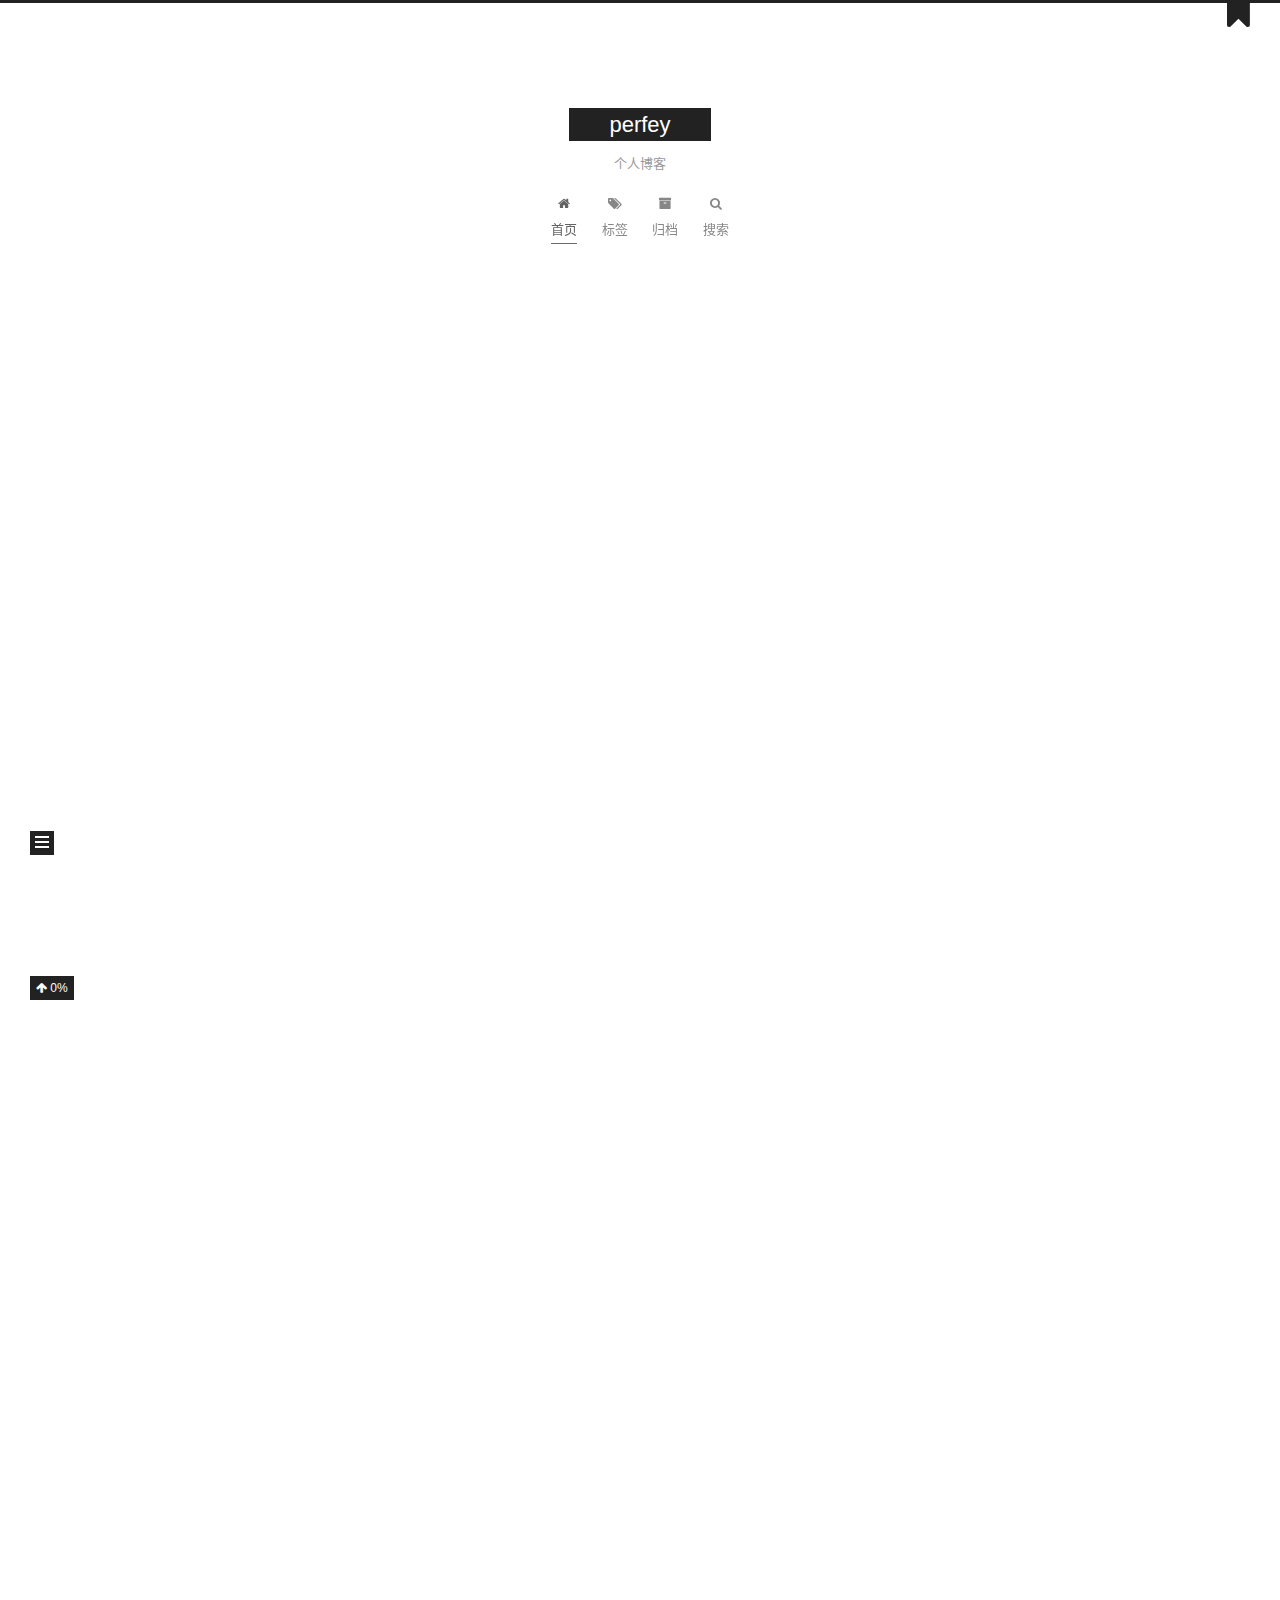
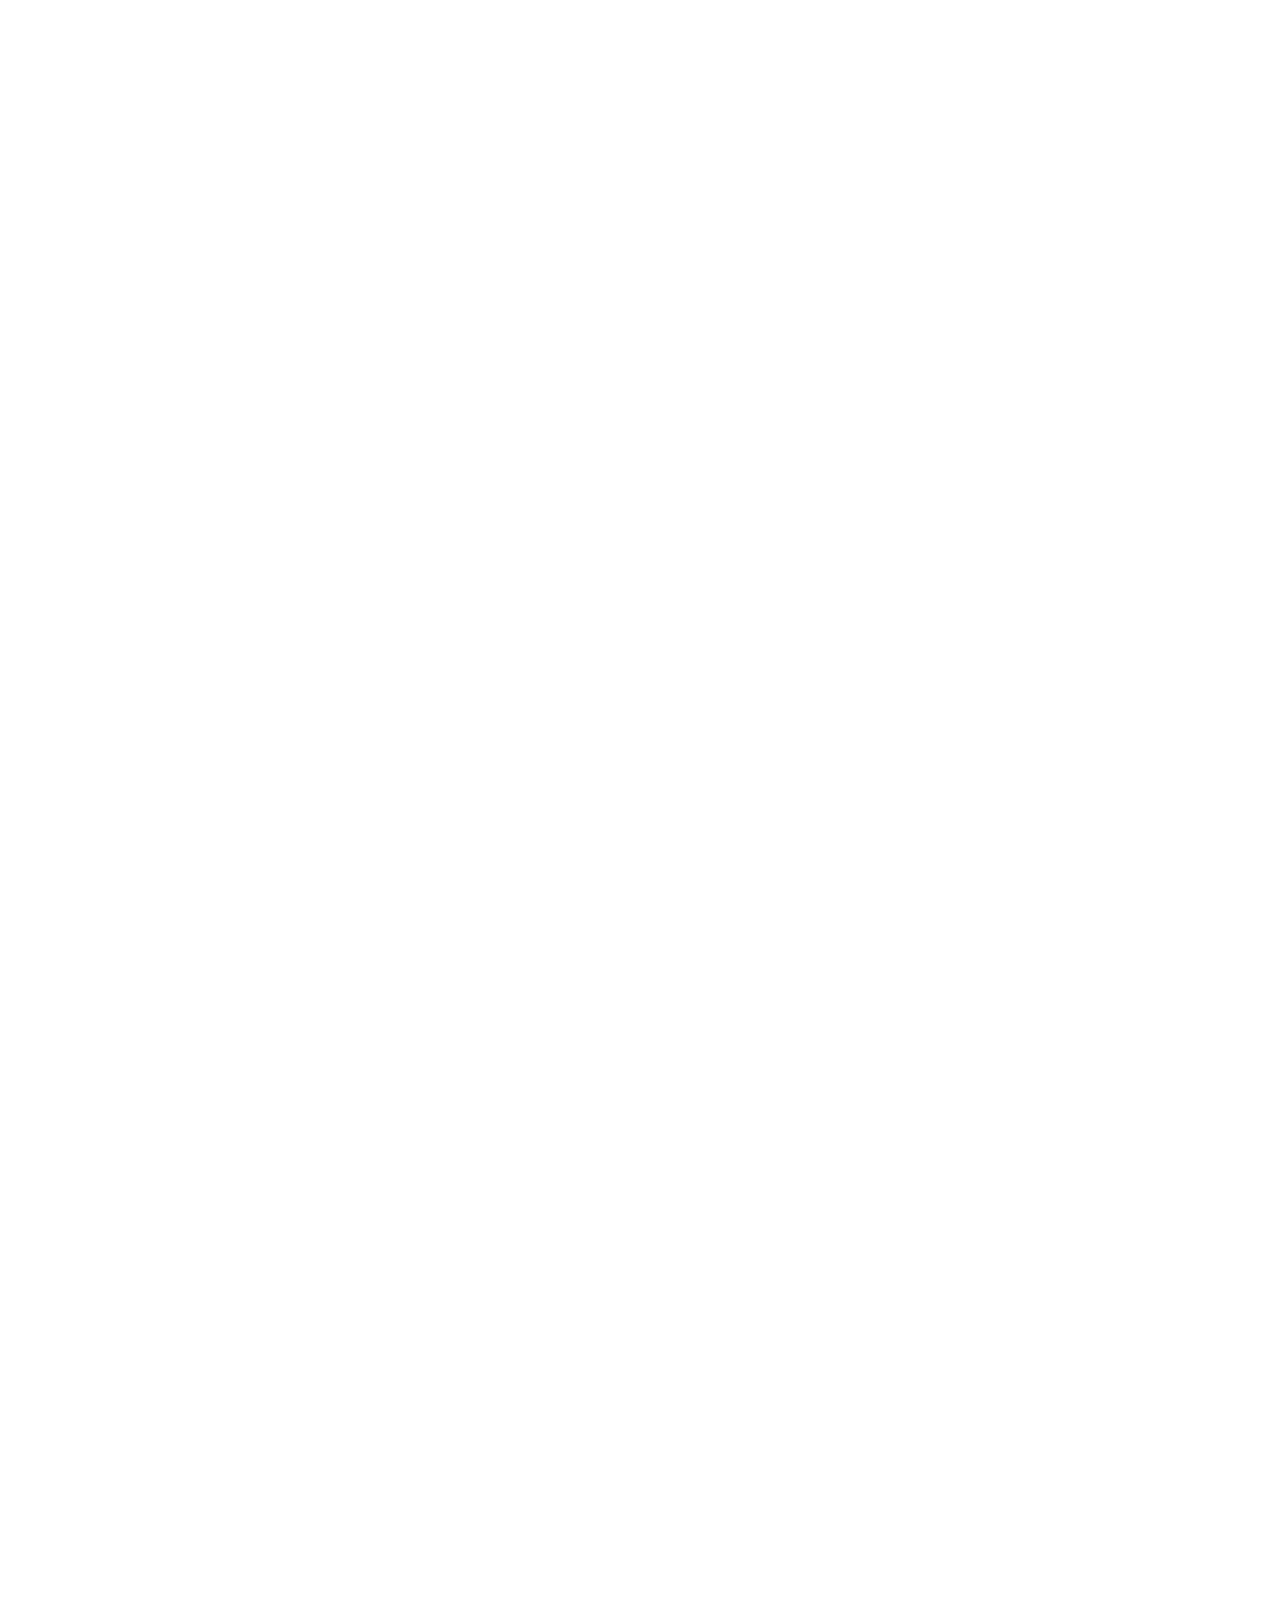
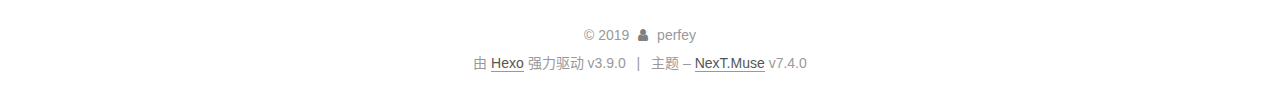
==== commit a87244a9: "Site updated: 2019-09-27 17:43:03" ====
--- a/index.html
+++ b/index.html
@@ -163,6 +163,17 @@
       
       
         
+        <li class="menu-item menu-item-tags">
+      
+    
+
+    <a href="/tags/" rel="section"><i class="menu-item-icon fa fa-fw fa-tags"></i> <br>标签</a>
+
+  </li>
+      
+      
+      
+        
         <li class="menu-item menu-item-archives">
       
     
@@ -461,9 +472,13 @@
       
       <div class="site-state-item site-state-tags">
         
+          
+            <a href="/tags/">
+          
+        
         <span class="site-state-item-count">1</span>
         <span class="site-state-item-name">标签</span>
-        
+        </a>
       </div>
     
   </nav>
--- a/css/main.css
+++ b/css/main.css
@@ -1228,7 +1228,7 @@
 }
 .links-of-author a::before,
 .links-of-author span.exturl::before {
-  background: #e7ad25;
+  background: #de8121;
   border-radius: 50%;
   content: ' ';
   display: inline-block;
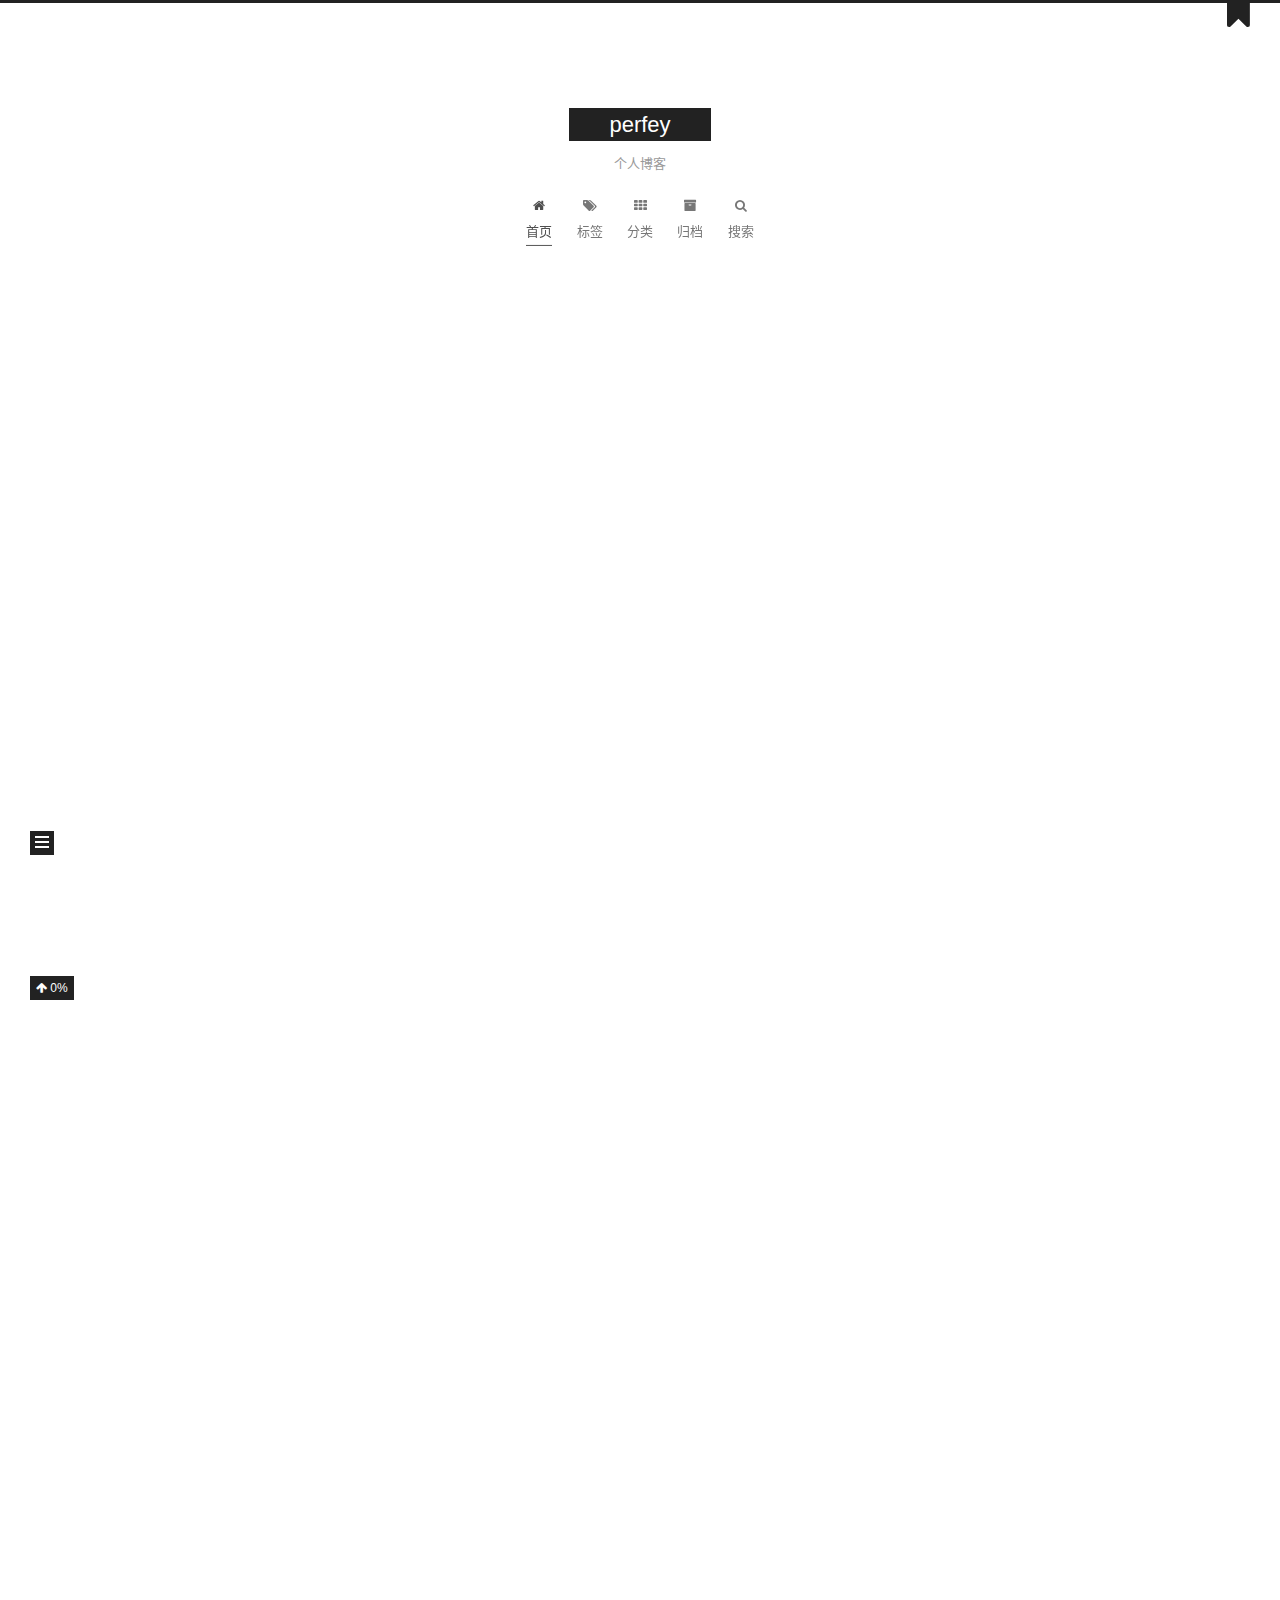
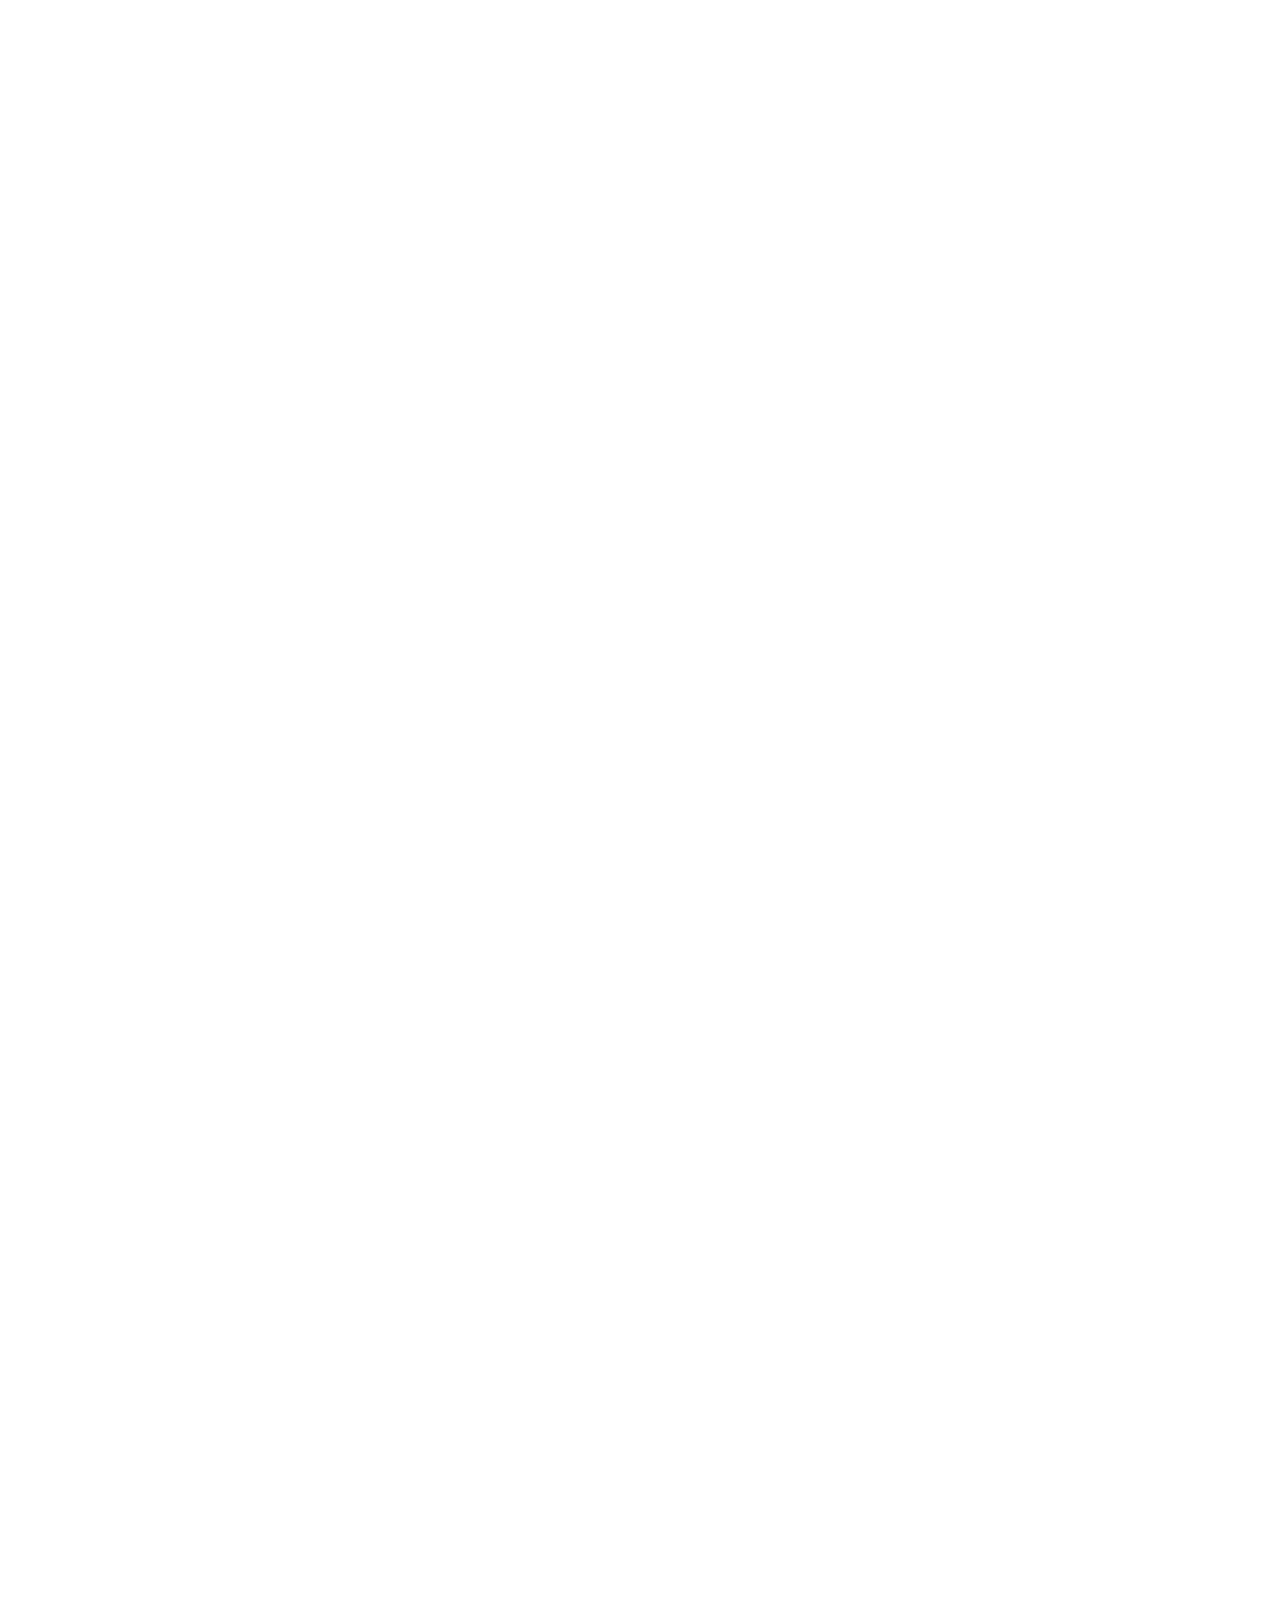
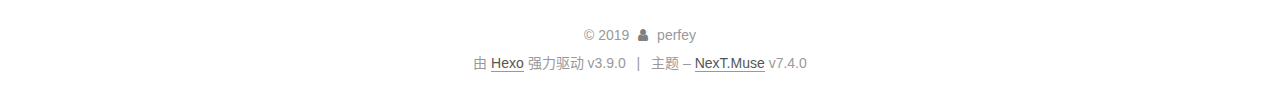
==== commit c8c6ee7c: "Site updated: 2019-09-27 17:46:16" ====
--- a/index.html
+++ b/index.html
@@ -174,6 +174,17 @@
       
       
         
+        <li class="menu-item menu-item-categories">
+      
+    
+
+    <a href="/categories/" rel="section"><i class="menu-item-icon fa fa-fw fa-th"></i> <br>分类</a>
+
+  </li>
+      
+      
+      
+        
         <li class="menu-item menu-item-archives">
       
     
@@ -463,9 +474,13 @@
       
       <div class="site-state-item site-state-categories">
         
+          
+            <a href="/categories/">
+          
+        
         <span class="site-state-item-count">1</span>
         <span class="site-state-item-name">分类</span>
-        
+        </a>
       </div>
     
       
--- a/css/main.css
+++ b/css/main.css
@@ -1228,7 +1228,7 @@
 }
 .links-of-author a::before,
 .links-of-author span.exturl::before {
-  background: #de8121;
+  background: #d6ffdf;
   border-radius: 50%;
   content: ' ';
   display: inline-block;
